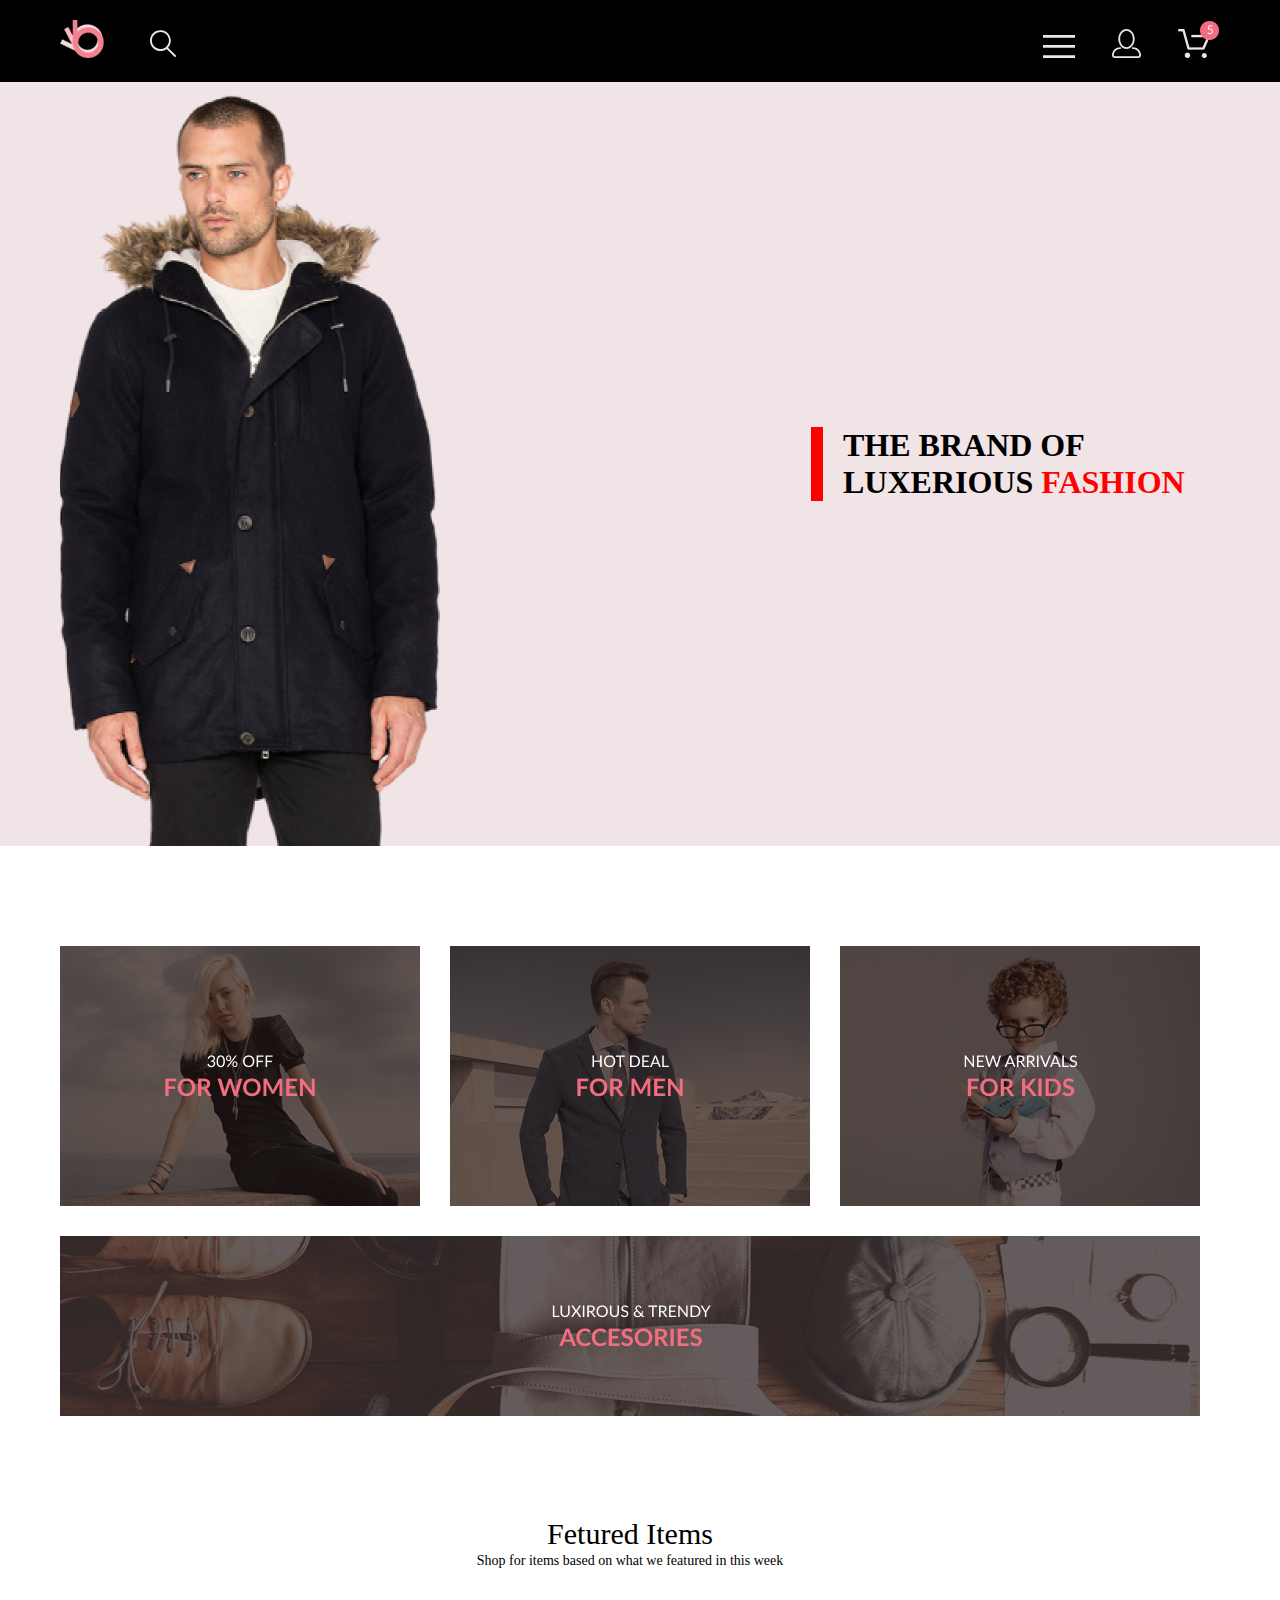
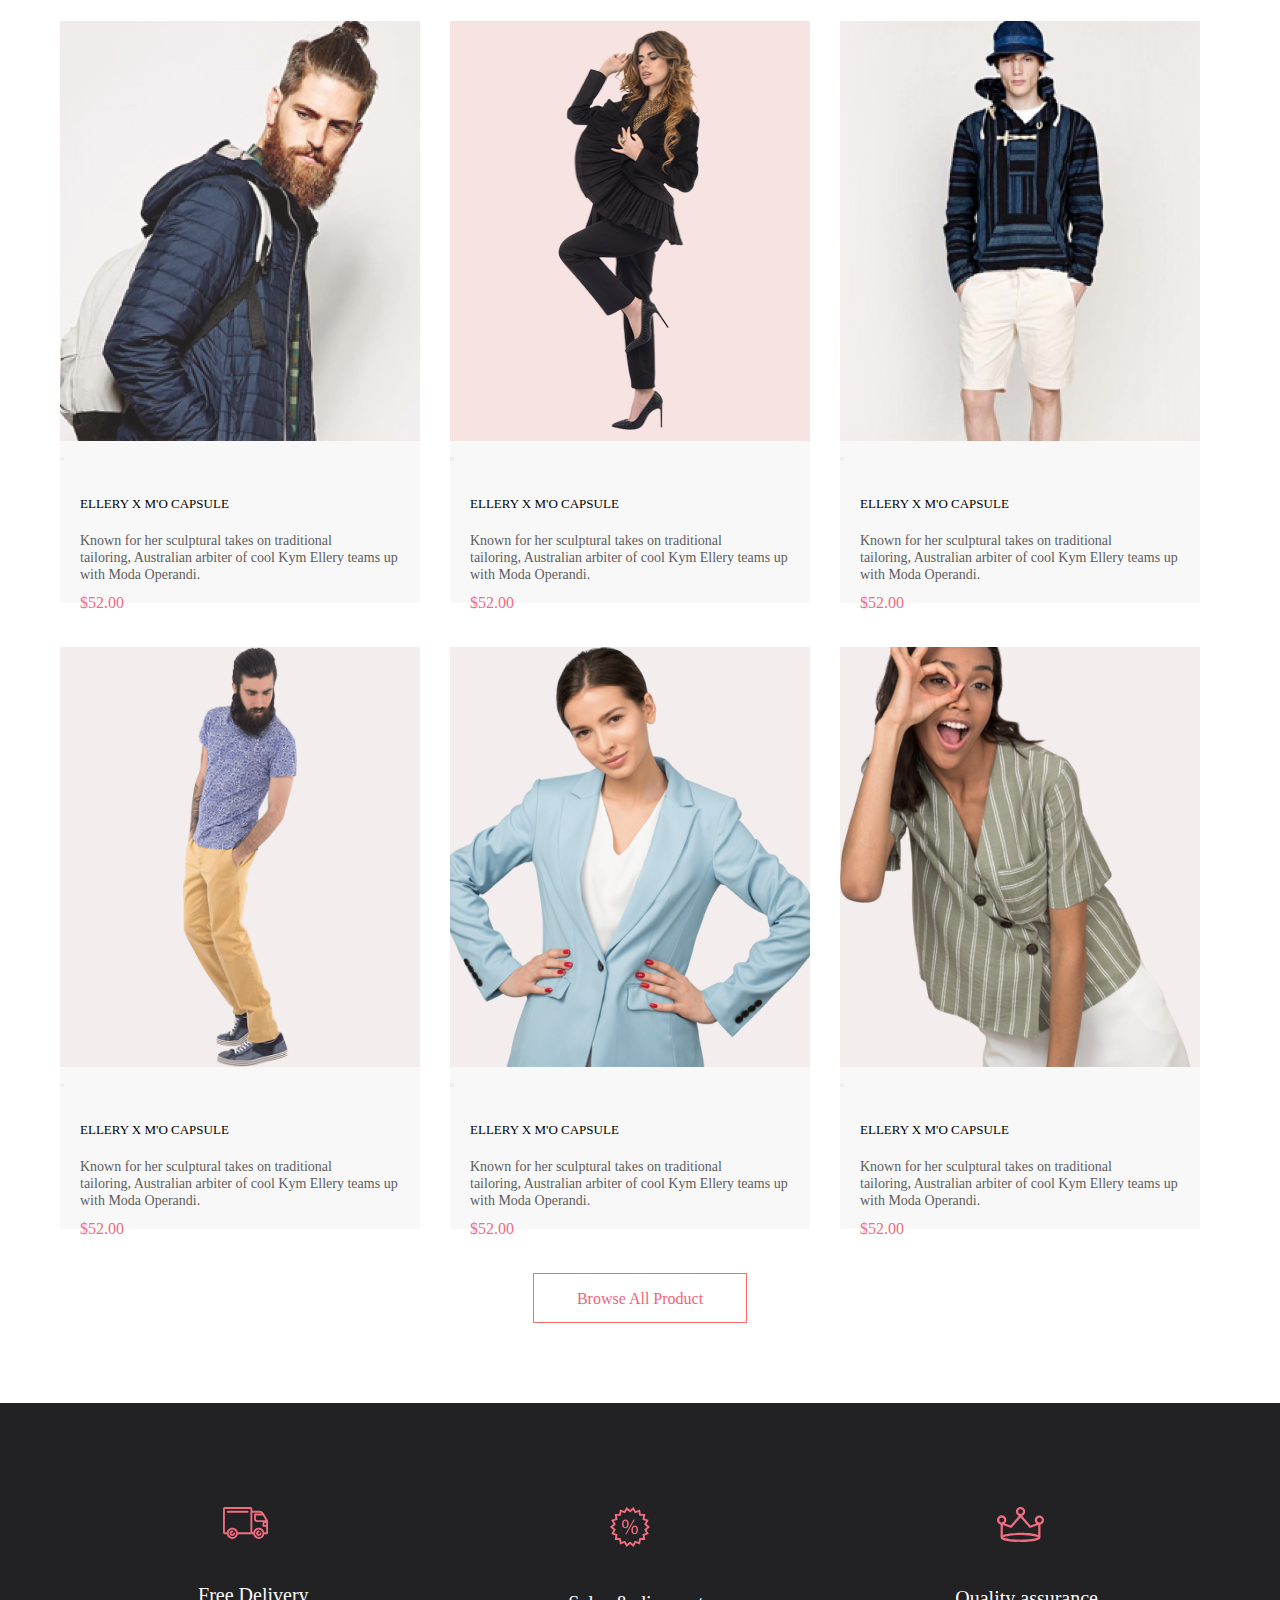
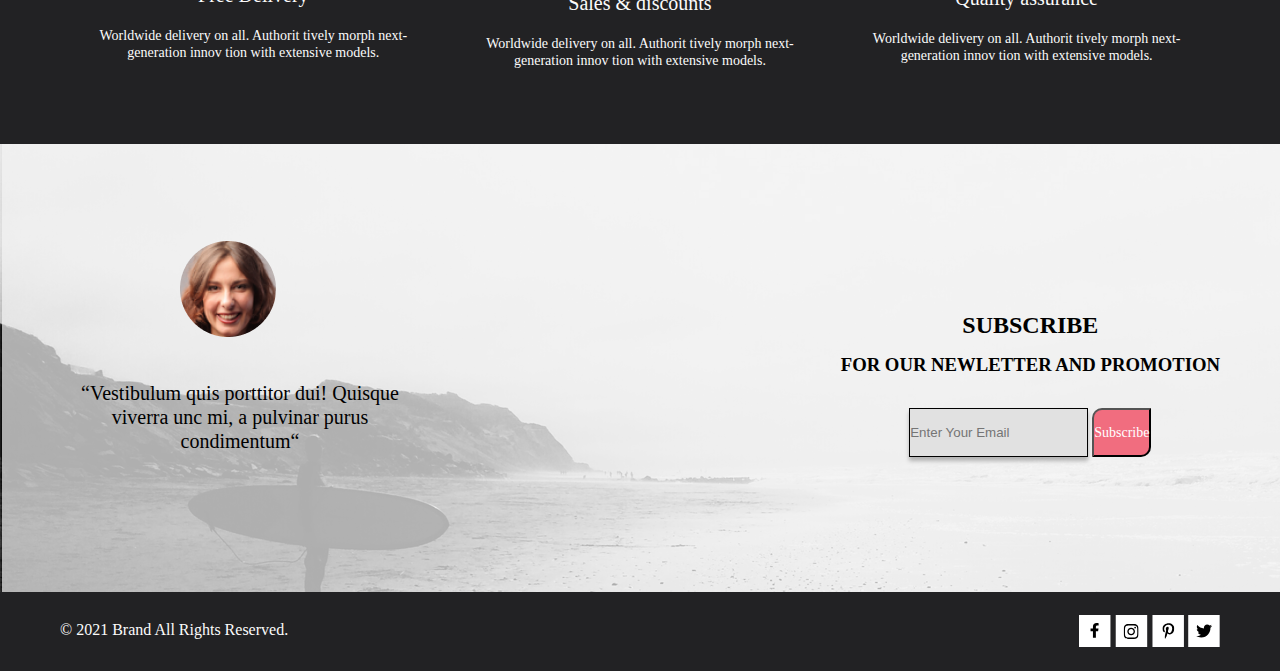
==== index.html @ 89a67e37 "Update index.html" ====
<!DOCTYPE html>
<html lang="ru">

<head>
    <meta charset="UTF-8">
    <meta http-equiv="X-UA-Compatible" content="IE=edge">
    <meta name="viewport" content="width=device-width, initial-scale=1.0">
    <link rel="stylesheet" href="style/style.css">
    <title>lessonOneProfessional</title>
</head>

<body>
    <div class="header">
        <div class="container header__wrap">
            <div class="header-left">
                <a href=""><img src="./img/logo.png" alt=""></a>
                <a href="" class="header__logo"><img src="./img/Forma 1.svg" alt=""></a>
            </div>
            <div class="header-right">
                <a class="header__item" href="">
                    <img src="./img/buregerMenu.svg" alt="">
                </a>
                <a class="header__item" href="">
                    <img src="./img/user.svg" alt="">
                </a>
                <a class="header__item" href="">
                    <img src="./img/basket.png" alt="">
                </a>
            </div>
        </div>
    </div>
    <div class="promo">
        <div class="container promo__wrap">
            <div class="promo__title">
                <h1>
                    THE BRAND OF LUXERIOUS <span class="promo__decor">FASHION</span>
                </h1>
            </div>
        </div>
    </div>
    <div class="category">
        <div class="container">
            <div class="category__wrap">
                <div class="category__items">
                    <a href=""><img src="./img/1-for women.png" alt=""></a>
                </div>
                <div class="category__items">
                    <a href=""><img src="./img/2-for men.png" alt=""></a>
                </div>
                <div class="category__items">
                    <a href=""><img src="./img/3-for kids.png" alt=""></a>
                </div>
                <div class="category__items">
                    <a href=""><img src="./img/4-ACCESORIES.png" alt=""></a>
                </div>
            </div>
        </div>
    </div>
    <div class="main">
        <div class="container">
            <div class="content__wrap">
                <h1 class="textFetured">Fetured Items</h1>
                <h6 class="textShop">Shop for items based on what we featured in this week</h6>
               <section class="cards">
                    <div class="content__items">
                        <a href=""><img src="./img/contantManOne.png" alt=""></a>
                        <div class="overlay">
                            <button class="btn"></button>
                        </div>
                        <h3 class="text__item">ELLERY X M'O CAPSULE</h3>
                        <h4 class="text__item__description">Known for her sculptural
                            takes on traditional <br> tailoring, Australian arbiter of cool Kym Ellery
                            teams up with Moda Operandi.</h4>
                        <span class="price">$52.00</span>
                    </div>
                </section>
                <section class="cards">
                    <div class="content__items">
                        <a href=""><img src="./img/contantWomanTwo.png" alt=""></a>
                        <div class="overlay">
                            <button class="btn"></button>
                        </div>
                        <h3 class="text__item">ELLERY X M'O CAPSULE</h3>
                        <h4 class="text__item__description">Known for her sculptural
                            takes on traditional <br> tailoring, Australian arbiter of cool Kym Ellery
                            teams up with Moda Operandi.</h4>
                        <span class="price">$52.00</span>
                    </div>
                </section>
                <section class="cards">
                    <div class="content__items">
                        <a href=""><img src="./img/contantManThree.png" alt=""></a>
                        <div class="overlay">
                            <button class="btn"></button>
                        </div>
                        <h3 class="text__item">ELLERY X M'O CAPSULE</h3>
                        <h4 class="text__item__description">Known for her sculptural
                            takes on traditional <br> tailoring, Australian arbiter of cool Kym Ellery
                            teams up with Moda Operandi.</h4>
                        <span class="price">$52.00</span>
                    </div>
                </section>
                <section class="cards">
                    <div class="content__items">
                        <a href=""><img src="./img/contnatManFour.png" alt=""></a>
                        <div class="overlay">
                            <button class="btn"></button>
                        </div>
                        <h3 class="text__item">ELLERY X M'O CAPSULE</h3>
                        <h4 class="text__item__description">Known for her sculptural
                            takes on traditional <br> tailoring, Australian arbiter of cool Kym Ellery
                            teams up with Moda Operandi.</h4>
                        <span class="price">$52.00</span>
                    </div>
                </section>
                <section class="cards">
                    <div class="content__items">
                        <a href=""><img src="./img/contantWomanFive.png" alt=""></a>
                        <div class="overlay">
                            <button class="btn"></button>
                        </div>
                        <h3 class="text__item">ELLERY X M'O CAPSULE</h3>
                        <h4 class="text__item__description">Known for her sculptural
                            takes on traditional <br> tailoring, Australian arbiter of cool Kym Ellery
                            teams up with Moda Operandi.</h4>
                        <span class="price">$52.00</span>
                    </div>
                </section>
                <section class="cards">
                    <div class="content__items">
                        <a href=""><img src="./img/contantWomanSix.png" alt=""></a>
                        <div class="overlay">
                            <button class="btn"></button>
                        </div>
                        <h3 class="text__item">ELLERY X M'O CAPSULE</h3>
                        <h4 class="text__item__description">Known for her sculptural
                            takes on traditional <br> tailoring, Australian arbiter of cool Kym Ellery
                            teams up with Moda Operandi.</h4>
                        <span class="price">$52.00</span>
                    </div>
                </section>

            </div>
            <div class="button">
                <a class="product__content" href="./catalog.html">Browse All Product</a>
            </div>
        </div>
    </div>
    <div class="footer">
        <div class="container footer__section">
            <div class="footer__wrap">
                <div class="socials__block">
                    <a href="" class="img__svg__footer"><img src="./img/car.svg" alt=""></a>
                    <h3 class="text__footer">Free Delivery</h3>
                    <h4 class="text__block">Worldwide delivery on all.
                        Authorit tively morph next-generation
                        innov tion with extensive models.</h4>
                </div>
                <div class="socials__block">
                    <a href="" class="img__svg__footer"><img src="./img/sail.svg" alt=""></a>
                    <h3 class="text__footer">Sales & discounts</h3>
                    <h4 class="text__block">Worldwide delivery on all.
                        Authorit tively morph next-generation innov tion
                        with extensive models.</h4>
                </div>
                <div class="socials__block">
                    <a href="" class="img__svg__footer"><img src="./img/crown.svg" alt=""></a>
                    <h3 class="text__footer">Quality assurance</h3>
                    <h4 class="text__block">Worldwide delivery on all.
                        Authorit tively morph next-generation innov tion
                        with extensive models.</h4>
                </div>

            </div>
        </div>
    </div>
    <div class="block__information">
        <div class="container information__block">
            <div class="left__information">
                <a href=""><img class="img__wooman" src="./img/womamCircle.png" alt=""></a>
                <h3 class="text__left__info">
                    “Vestibulum quis porttitor dui! Quisque viverra
                    unc mi, a pulvinar purus condimentum“
                </h3>
            </div>
            <div class="right__information">
                <a href=""><img src="" alt=""></a>
                <h2 class="text__subscribe">
                    SUBSCRIBE
                </h2>
                <h3 class="text__info">FOR OUR NEWLETTER AND PROMOTION</h3>
                <form method="post" class="new_form">

                    <input class="form__email" type="email" name="email" placeholder="Enter Your Email" required>
                    <button class="button__subscribe"><span class="button_sub__span">Subscribe</span> </button>
                </form>
            </div>
        </div>
    </div>
    <div class="block__aside">
        <div class="container">
            <div class="wraper__block__aside">
                <div class="brand__aside">
                    <span class="brand">© 2021 Brand All Rights Reserved.</span>
                </div>
                <div class="socialNetwork">
                    <a href=""><img src="./img/facebook.svg" alt=""></a>
                    <a href=""><img src="./img/instagramm.svg" alt=""></a>
                    <a href=""><img src="./img/p.svg" alt=""></a>
                    <a href=""><img src="./img/twitter.svg" alt=""></a>
                </div>
            </div>
        </div>
    </div>
</body>

</html>
---- style/style.css ----
* {
    padding: 0px;
    margin: 0px;
}

.header {
    background-color: black;
    padding: 20px;

}

.container {
    max-width: 1160px;
    margin: 0 auto;
    width: 100%;

}

.header__wrap {
    display: flex;
    justify-content: space-between;
    align-items: center;
}

.header__logo {
    margin-left: 41px;
}

a {
    text-decoration: none;
}

.header__item:not(:last-child) {
    margin-right: 33px;
}

.promo {
    background: #F1E4E6;
    height: 764px;
}

.promo__title {
    max-width: 377px;
    padding-left: 20px;
    border-left: 12px solid red;
}

.promo__wrap {
    height: 100%;
    display: flex;
    justify-content: flex-end;
    align-items: center;
    background: url(../img/man.png) no-repeat -228px;


}

.promo__decor {
    color: red;
}

.category {
    margin: 100px 0 0 0;
}

.category__wrap {
    display: flex;
    flex-wrap: wrap;
    justify-content: space-between;
}

.category__items {
    width: 100%;
    height: 180px;

}

.category__items:not(:last-child) {
    width: 380px;
    height: 260px;
    margin: 0 0 30px 0;
}

.main {
    margin: 100px 0 0 0;
}

.content__wrap {
    display: flex;
    flex-wrap: wrap;
    justify-content: space-between;
    margin-right: 20px;
}

.content__items {
    height: 582px;
    background: #F8F8F8;
    max-width: 360px;
    margin-bottom: 44px;
}

.textFetured {
    width: 100%;
    text-align: center;
    font-family: Lato;
    font-size: 30px;
    font-weight: 400;
    line-height: 36px;
    letter-spacing: 0em;

}

.textShop {
    width: 100%;
    text-align: center;
    font-family: Lato;
    font-size: 14px;
    font-weight: 400;
    line-height: 17px;
    letter-spacing: 0em;
    margin-bottom: 52px;

}

.text__item {
    font-family: 'Lato';
    font-style: normal;
    font-weight: 400;
    font-size: 13px;
    line-height: 16px;
    color: #000000;
    padding: 33px 0 20px 20px;
}

.text__item__description {
    font-family: 'Lato';
    font-style: normal;
    font-weight: 300;
    font-size: 14px;
    line-height: 17px;
    color: #5D5D5D;
    padding: 0px 0 10px 20px;
}

.price {
    font-family: 'Lato';
    font-style: normal;
    font-weight: 400;
    font-size: 16px;
    line-height: 19px;
    color: #F16D7F;
    padding: 10px 0 0px 20px;
}

.product__content {
    font-family: Lato;
    font-size: 16px;
    font-weight: 400;
    line-height: 19px;
    letter-spacing: 0em;
    color: rgba(242, 99, 118, 1);
    height: 48px;
    width: 212px;
    border: 1px solid rgba(255, 106, 106, 1);
    background-color: white;
    display: flex;
    justify-content: center;
    align-items: center;
}

.product__content:hover {
    background: linear-gradient(0deg, #F16D7F, #F16D7F),
        linear-gradient(0deg, #FF6A6A, #FF6A6A);
    color: rgba(255, 255, 255, 1);


}

.button {
    display: flex;
    justify-content: center;
    margin-bottom: 80px;
}

.footer__wrap {
    padding-top: 104px;
    display: flex;
    justify-content: space-around;
}

.footer {
    background-color: rgba(34, 34, 36, 1);
}

.footer__section {
    height: 341px;
}

.socials__block {
    max-width: 360px;
}

.text__footer {
    font-family: Lato;
    font-size: 20px;
    font-weight: 400;
    line-height: 24px;
    letter-spacing: 0em;
    text-align: center;
    color: rgba(251, 251, 251, 1);
    padding-top: 40px;
}

.text__block {
    font-family: Lato;
    font-size: 14px;
    font-weight: 300;
    line-height: 17px;
    letter-spacing: 0em;
    text-align: center;
    color: rgba(251, 251, 251, 1);
    padding-top: 20px;
}

.img__svg__footer {
    padding-left: 150px;
}

.block__information {
    background: url(../img/photo__subscribe.png) no-repeat;
    height: 448px;
    background-size: cover;
}

.text__left__info {
    max-width: 360px;
    font-family: Lato;
    font-size: 20px;
    font-weight: 400;
    line-height: 24px;
    letter-spacing: 0em;
    text-align: center;
    padding-top: 40px;

}

.information__block {
    display: flex;
    justify-content: space-between;
}

.left__information {
    margin-top: 97px;
}

.img__wooman {
    padding-left: 120px;
}

.form__email {
    box-sizing: border-box;
    background: #E1E1E1;
    border: 1px solid #000000;
    box-shadow: 0px 4px 4px rgba(0, 0, 0, 0.25);
    height: 49px;
}

.button__subscribe {
    background: #F16D7F;
    border-end-end-radius: 10px;
    border-start-start-radius: 10px;
    height: 49px;

}

.button_sub__span {
    font-family: 'Lato';
    font-style: normal;
    font-weight: 400;
    font-size: 14px;
    line-height: 17px;
    display: flex;
    align-items: center;
    text-align: center;
    color: #FFFFFF;
}

.right__information {
    padding-top: 150px;
}

.text__subscribe {
    text-align: center;
}

.text__info {
    padding-top: 15px;
}

.new_form {
    text-align: center;
    padding-top: 32px;
}

.block__aside {
    height: 79px;
    background-color: rgba(34, 34, 36, 1);
}

.brand {
    font-family: 'Lato';
    font-style: normal;
    font-weight: 400;
    font-size: 16px;
    line-height: 19px;
    color: #FBFBFB;
}

.wraper__block__aside {
    display: flex;
    justify-content: space-between;
}

.socialNetwork {
    padding-top: 23px;
}

.brand__aside {
    padding-top: 28px;
}

@import "./catalog.css";
/* CATALOG */


.rectangle__sand {
    height: 148px;
    background: #F8F3F4;
}

.arrivals {
    display: flex;
    justify-content: space-between;
    padding-top: 59px;
}

.list__catalog {
    display: inline;
}

.list__catalog__link:hover {
    color: rgba(241, 109, 127, 1);
}

.list__catalog__link {
    font-family: 'Lato';
    font-style: normal;
    font-weight: 300;
    font-size: 14px;
    line-height: 17px;
    color: #636363;
}

.centr__list__catalog {
    display: flex;
    justify-content: center;
    margin-top: 51px;
    margin-bottom: 65px;
}

.red__arrivals {
    font-family: Lato;
    font-size: 24px;
    font-weight: 400;
    color: rgba(241, 109, 127, 1);
}

.details-list {
    all: unset;
    cursor: pointer;
}

.list-content {
    position: absolute;
    display: block;
    width: 79px;
    background: #FFFFFF;
    box-shadow: 6px 4px 35px rgba(0, 0, 0, 0.21);
    height: 103px;
}

.text__brop__block {
    font-family: 'Lato';
    font-style: normal;
    font-weight: 400;
    font-size: 14px;
    line-height: 17px;
    color: #6F6E6E;
}

.arrow {
    padding-left: 10px;
}

ul {
    list-style-type: none;
}

/* .block_centr_list {
    display: flex;
    justify-content: center;
} */

.wrap_centr_list {
    margin: 0 33px 0px 0px;
}

li {
    padding: 6px 0px 0px 9px;
}

/* ФИЛЬТР */


.catalog__trand__size {
    display: flex;
    justify-content: space-between;
}

.heading__summary__catalog {
    cursor: pointer;
}

.filter__left.filter__left::webkit-details-marker {
    display: none;
}

.filter__left {
    all: unset;
}

.filter__left[open] {
    position: absolute;
    box-shadow: 6px 4px 35px rgb(0 0 0 / 21%);
    width: 360px;
    background: #FFFFFF;
}

.filter__left[open]>summary {
    color: rgba(239, 91, 112, 1);
}

.filter-title[open]>summary {
    color: rgba(239, 91, 112, 1);
}

.filter__left[open] svg>path {
    fill:rgba(239, 91, 112, 1);
}

summary {
    all: unset;
}

.summ__filter {
    display: block;
    border-left: 10px;
    border-left: 10px solid #EF5B70;
    border-bottom: 1px solid #EBEBEB;
    padding: 11px;
    outline: none;
    cursor: pointer;
}

.filter__left__catalog {
    margin-top: 51px;
    width: 400px;
}

.right__catalog {
    width: 400px;
}

.filter-item {
    font-family: 'Lato';
    font-style: normal;
    font-weight: 400;
    font-size: 14px;
    line-height: 17px;
    color: #6F6E6E;
}

.filter-item:hover {
    color: rgba(239, 91, 112, 1);
}

.item__list__wraper {
    margin-left: 34px;
}
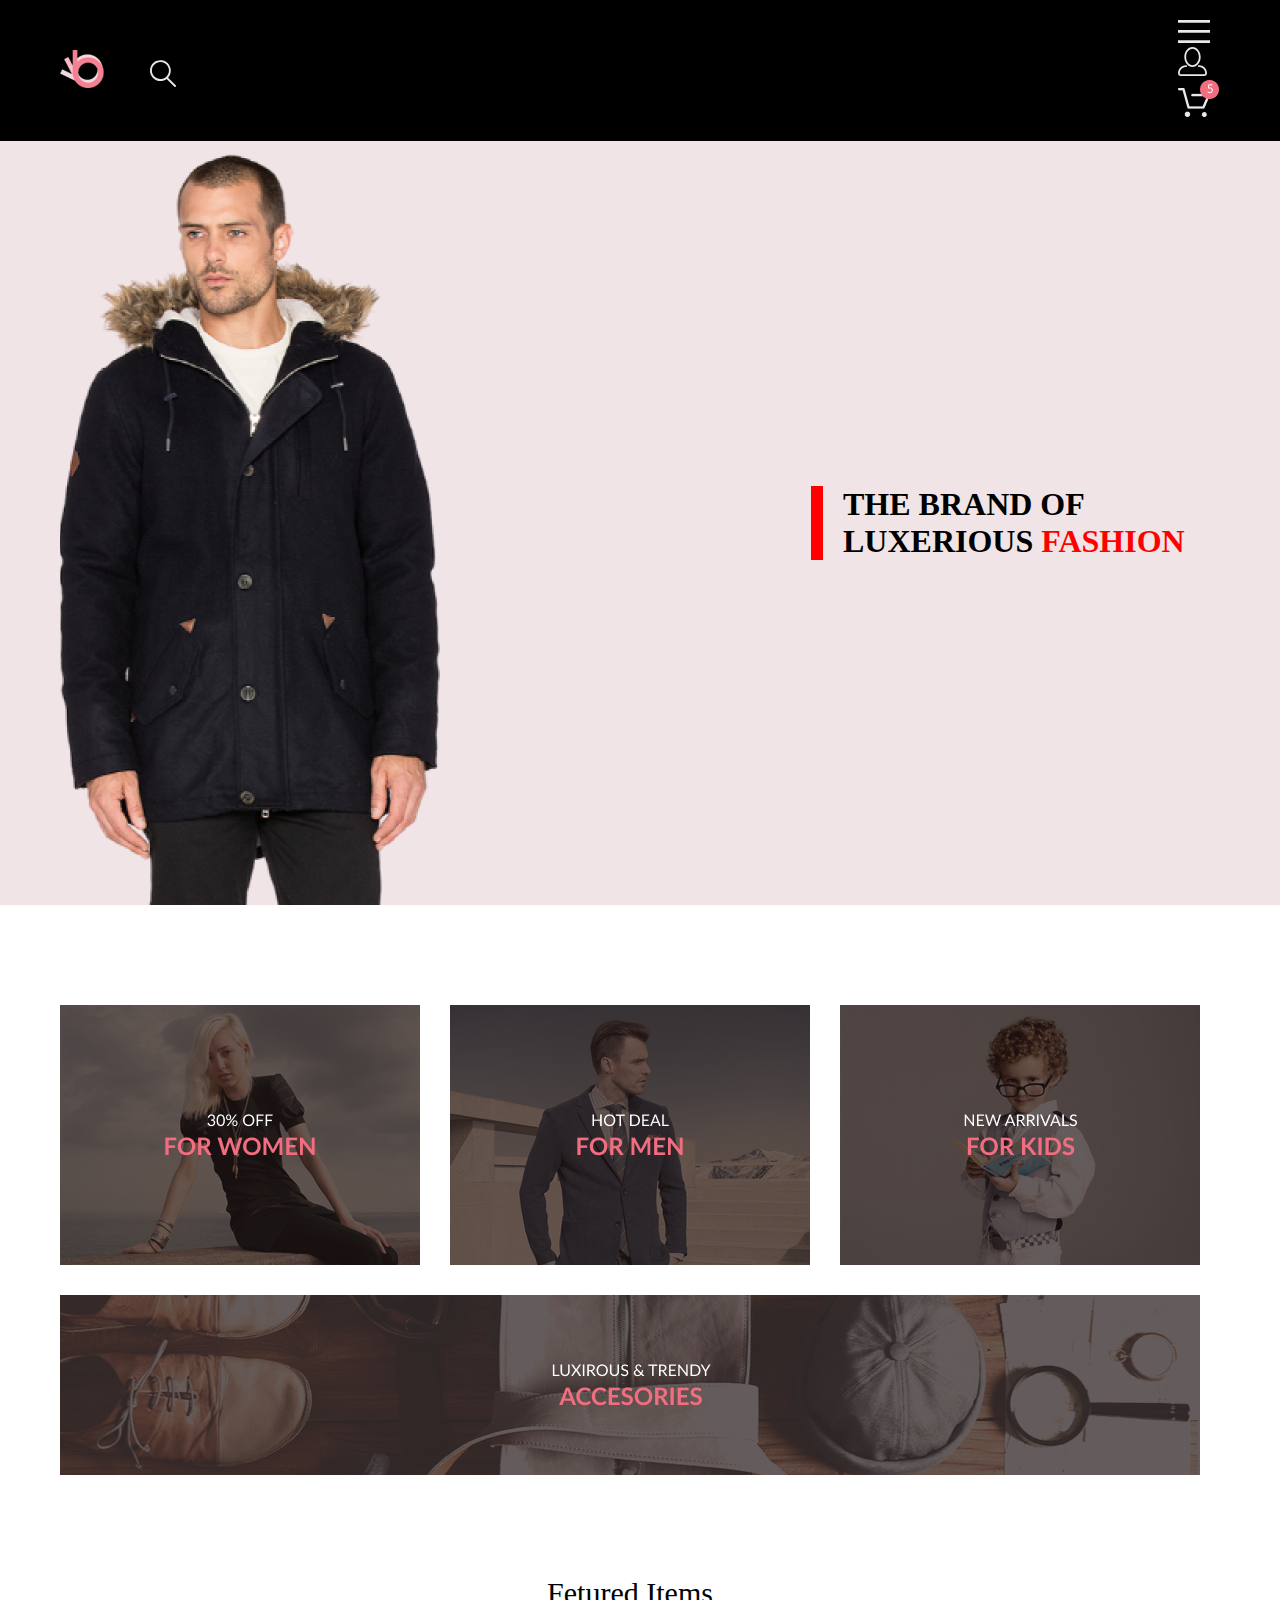
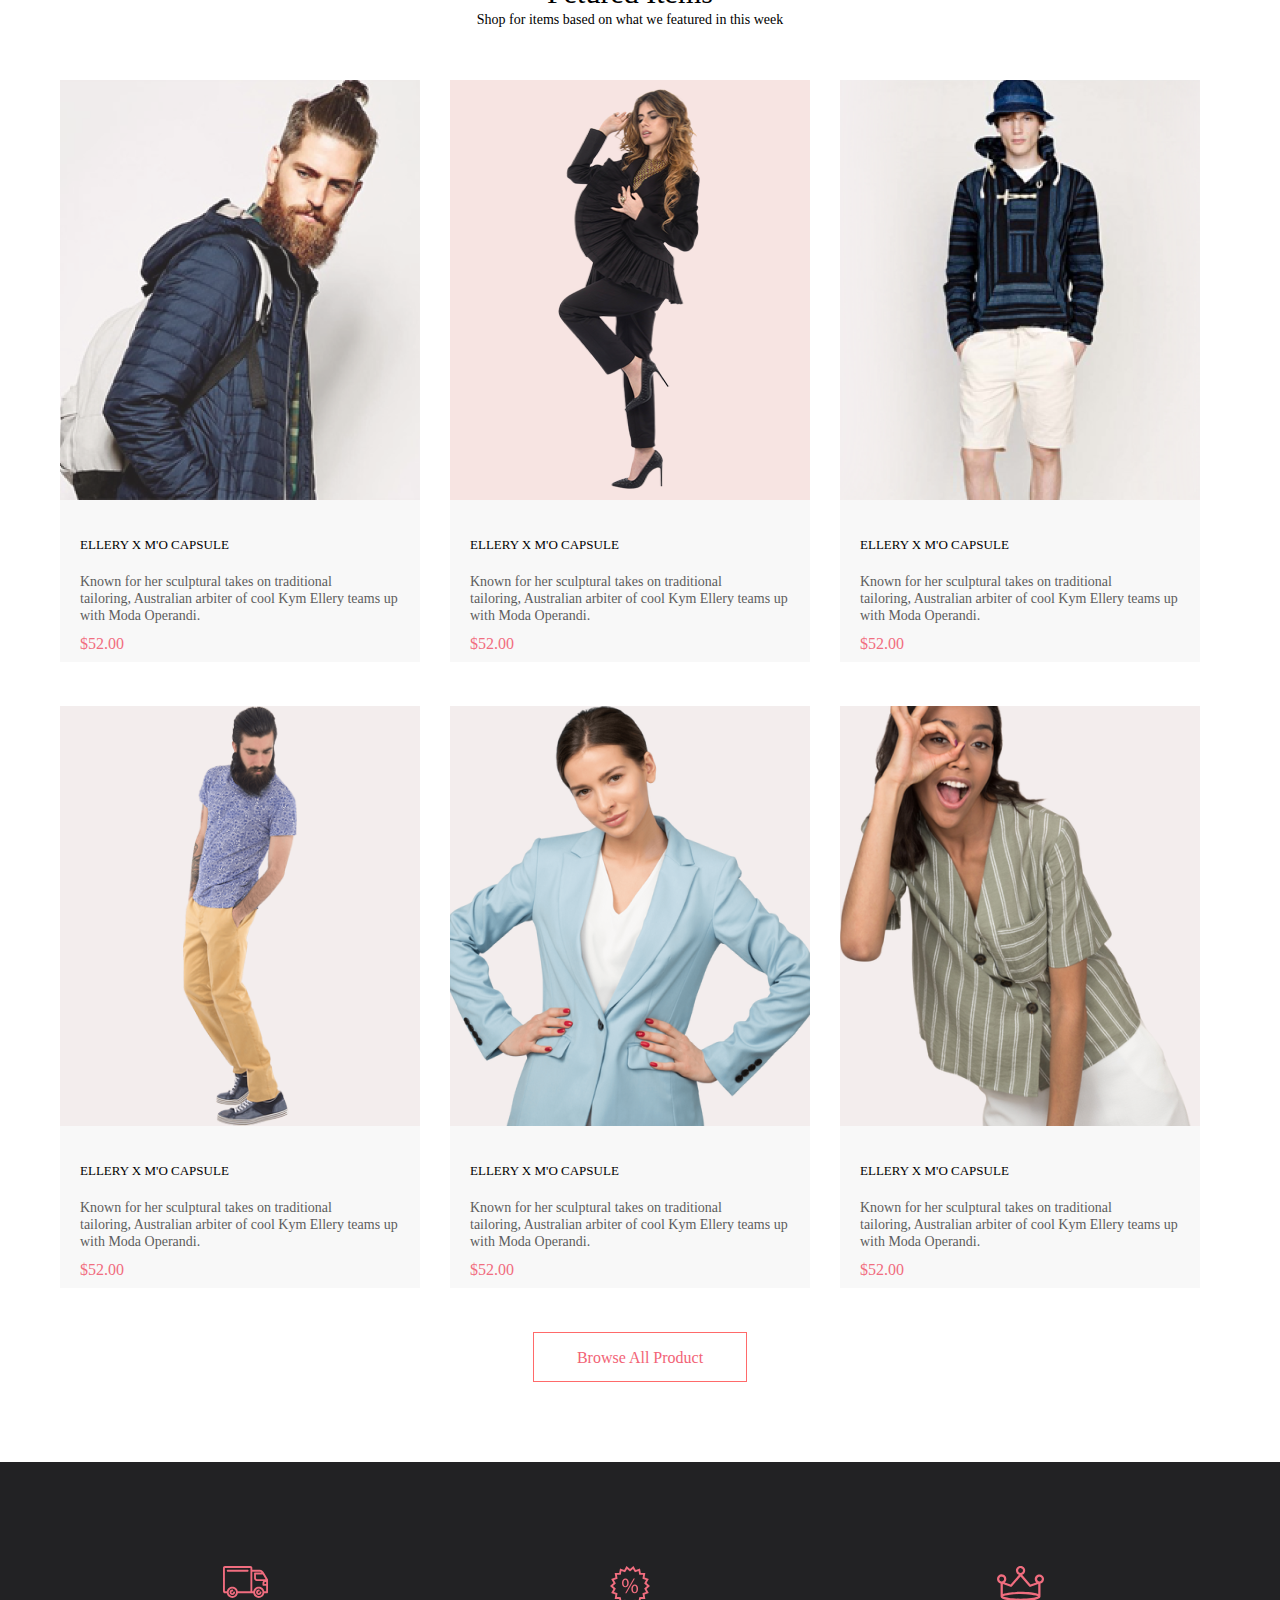
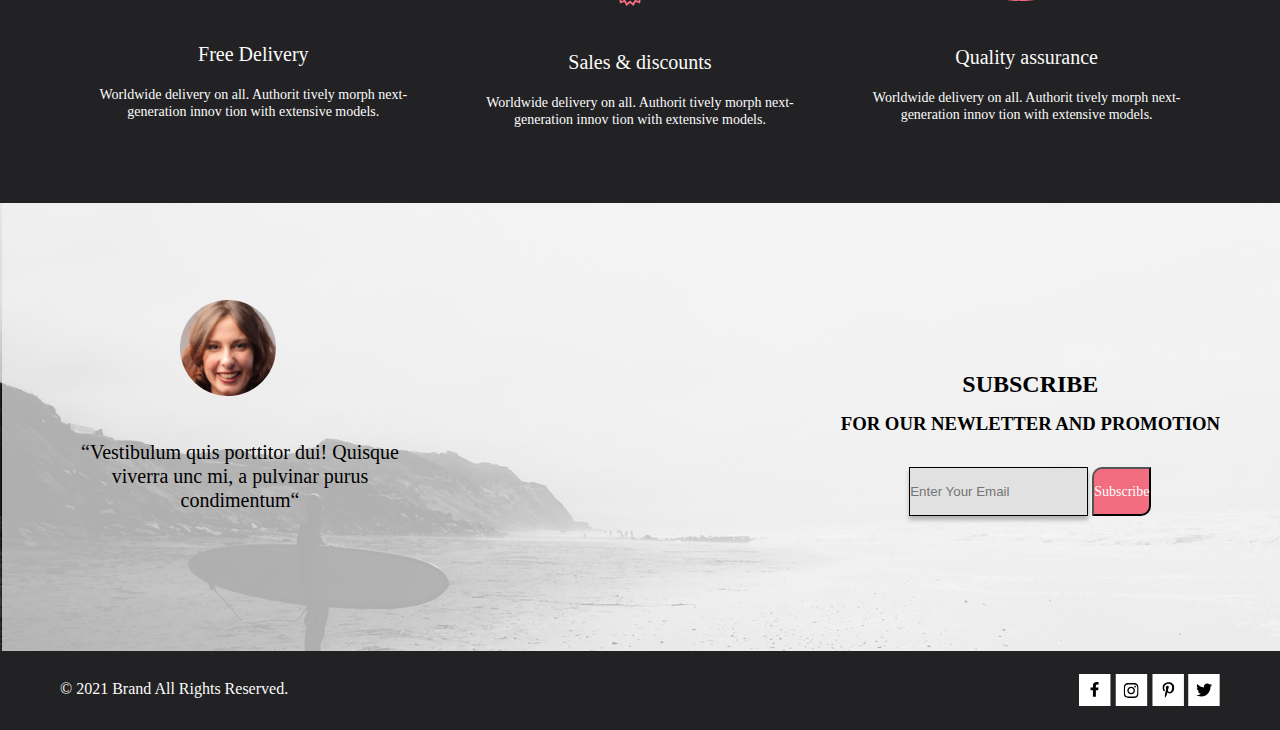
==== commit c781206a: "button__js" ====
--- a/index.html
+++ b/index.html
@@ -17,15 +17,21 @@
                 <a href="" class="header__logo"><img src="./img/Forma 1.svg" alt=""></a>
             </div>
             <div class="header-right">
-                <a class="header__item" href="">
-                    <img src="./img/buregerMenu.svg" alt="">
-                </a>
-                <a class="header__item" href="">
-                    <img src="./img/user.svg" alt="">
-                </a>
-                <a class="header__item" href="">
-                    <img src="./img/basket.png" alt="">
-                </a>
+                <div class="buttons js-buttons">
+                    <a href="" class="header__item">
+                        <img src="./img/buregerMenu.svg" alt="">
+                    </a>
+                </div>
+                <div class="buttons js-buttons">
+                    <a href="" class="header__item">
+                        <img src="./img/user.svg" alt="">
+                    </a>
+                </div>
+                <div class="buttons js-buttons">
+                    <a href="" class="header__item">
+                        <img src="./img/basket.png" alt="">
+                    </a>
+                </div>
             </div>
         </div>
     </div>
@@ -212,6 +218,8 @@
             </div>
         </div>
     </div>
+    <script src="./jquery/jquery-3.6.1.min.js"></script>
+    <script src="./js/eventButton.js"></script>
 </body>
 
 </html>
--- a/style/style.css
+++ b/style/style.css
@@ -328,11 +328,6 @@
 .brand__aside {
     padding-top: 28px;
 }
-
-@import "./catalog.css";
-/* CATALOG */
-
-
 .rectangle__sand {
     height: 148px;
     background: #F8F3F4;
@@ -387,6 +382,7 @@
     background: #FFFFFF;
     box-shadow: 6px 4px 35px rgba(0, 0, 0, 0.21);
     height: 103px;
+    z-index: 3;
 }
 
 .text__brop__block {
@@ -444,18 +440,17 @@
     box-shadow: 6px 4px 35px rgb(0 0 0 / 21%);
     width: 360px;
     background: #FFFFFF;
+    z-index: 3;
 }
 
 .filter__left[open]>summary {
     color: rgba(239, 91, 112, 1);
 }
-
+.filter__left[open] svg>path {
+    fill:rgba(239, 91, 112, 1);
+}
 .filter-title[open]>summary {
     color: rgba(239, 91, 112, 1);
-}
-
-.filter__left[open] svg>path {
-    fill:rgba(239, 91, 112, 1);
 }
 
 summary {
@@ -497,3 +492,152 @@
 .item__list__wraper {
     margin-left: 34px;
 }
+
+/* 
+затемнение */
+/* .cards {
+    display: flex;
+    align-items: flex-start;
+    justify-content: center;
+    flex-wrap: wrap;
+}
+
+.item {
+    width: 263px;
+    margin: 5px;
+    overflow: hidden;
+    min-height: 281px;
+    margin-bottom: 20px;
+    outline: 1px solid grey;
+    padding-bottom: 10px;
+    position: relative;
+    transition: 0.5s;
+}
+
+.item:hover {
+    box-shadow: 0px 5px 8px 0px rgba(0, 0, 0, 0.15);
+}
+
+.item:hover .overlay {
+    opacity: 1;
+}
+
+.overlay {
+    position: absolute;
+    top: 0;
+    left: 0;
+    right: 0;
+    height: 250px;
+    background-color: rgba(58, 56, 56, 0.83);
+    display: flex;
+    justify-content: center;
+    align-items: center;
+    opacity: 0;
+    transition: 0.5s;
+
+} */
+
+.cards {
+    display: flex;
+    align-items: flex-start;
+    justify-content: center;
+    flex-wrap: wrap;
+}
+
+.content__items {
+    height: 582px;
+    background: #F8F8F8;
+    max-width: 360px;
+    margin-bottom: 44px;
+    position: relative;
+    transition: 0.5s;
+    /* outline: 1px solid grey; */
+    overflow: hidden;
+}
+
+.content__items:hover {
+    box-shadow: 0px 5px 8px 0px rgba(0, 0, 0, 0.15);
+}
+
+.content__items:hover .overlay {
+    opacity: 1;
+}
+
+.overlay {
+    position: absolute;
+    top: 0;
+    left: 0;
+    right: 0;
+    height: 420px;
+    background-color: rgba(58, 56, 56, 0.83);
+    display: flex;
+    justify-content: center;
+    align-items: center;
+    opacity: 0;
+    transition: 0.5s;
+
+}
+
+.textFetured {
+    width: 100%;
+    text-align: center;
+    font-family: Lato;
+    font-size: 30px;
+    font-weight: 400;
+    line-height: 36px;
+    letter-spacing: 0em;
+
+}
+
+.textShop {
+    width: 100%;
+    text-align: center;
+    font-family: Lato;
+    font-size: 14px;
+    font-weight: 400;
+    line-height: 17px;
+    letter-spacing: 0em;
+    margin-bottom: 52px;
+
+}
+
+.text__item {
+    font-family: 'Lato';
+    font-style: normal;
+    font-weight: 400;
+    font-size: 13px;
+    line-height: 16px;
+    color: #000000;
+    padding: 33px 0 20px 20px;
+}
+
+.text__item__description {
+    font-family: 'Lato';
+    font-style: normal;
+    font-weight: 300;
+    font-size: 14px;
+    line-height: 17px;
+    color: #5D5D5D;
+    padding: 0px 0 10px 20px;
+}
+
+.price {
+    font-family: 'Lato';
+    font-style: normal;
+    font-weight: 400;
+    font-size: 16px;
+    line-height: 19px;
+    color: #F16D7F;
+    padding: 10px 0 0px 20px;
+}
+
+.btn {
+    cursor: pointer;
+    width: 143px;
+    height: 44px;
+    overflow: hidden;
+    outline: none;
+    background-color: transparent;
+    border: none;
+    background-image: url(../img/button__cart.png);
+}
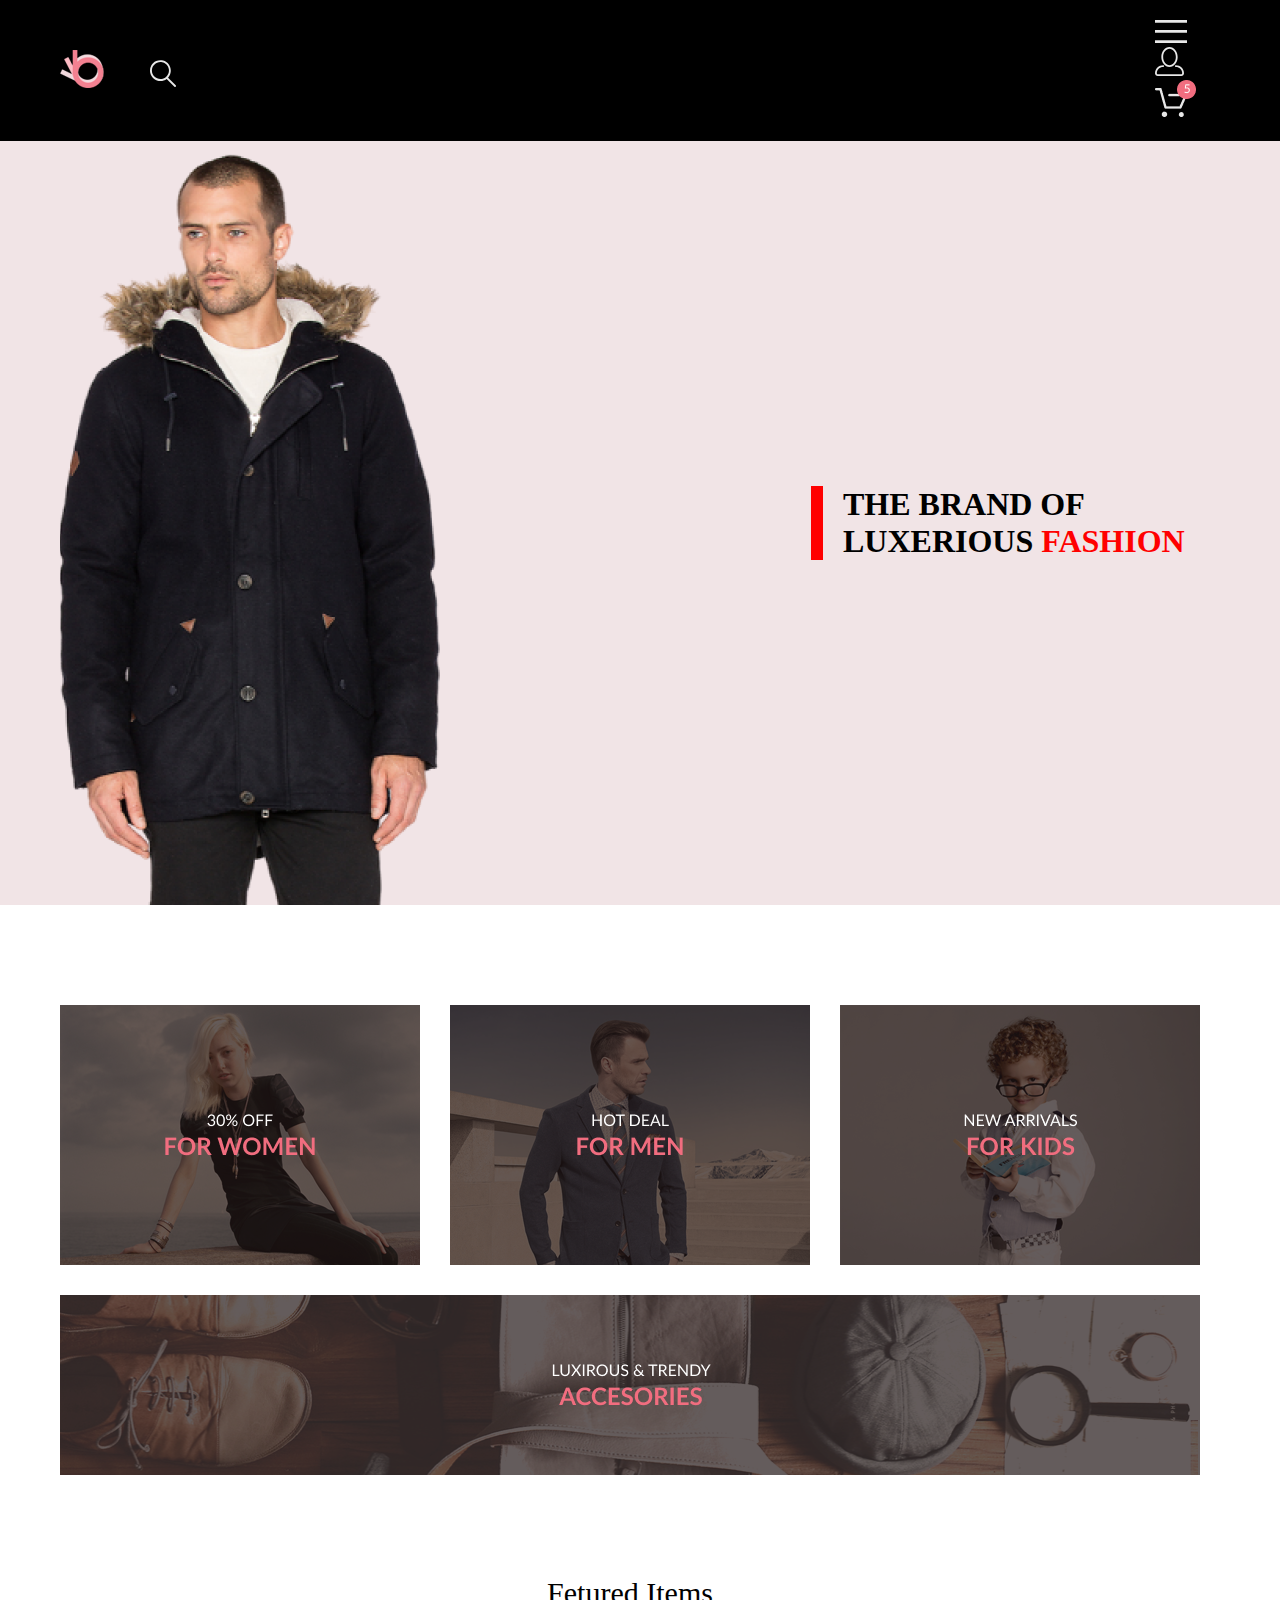
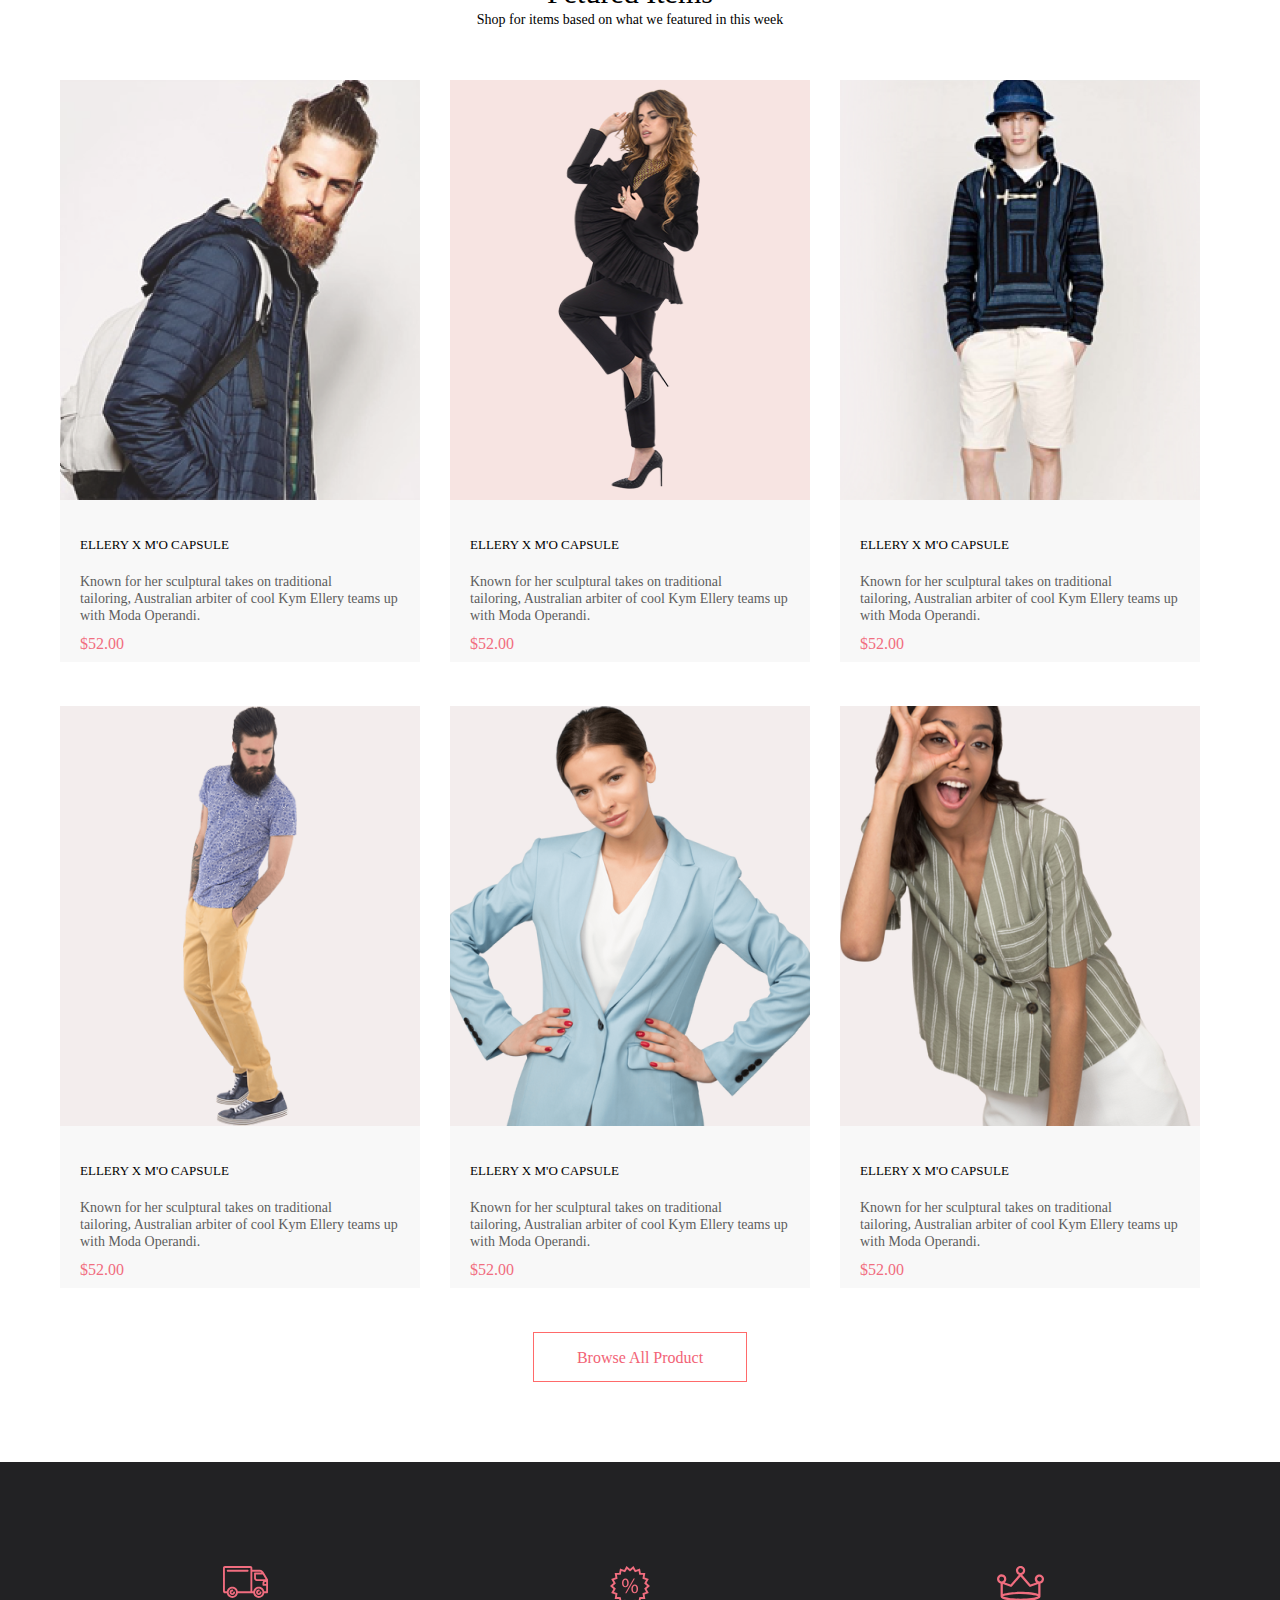
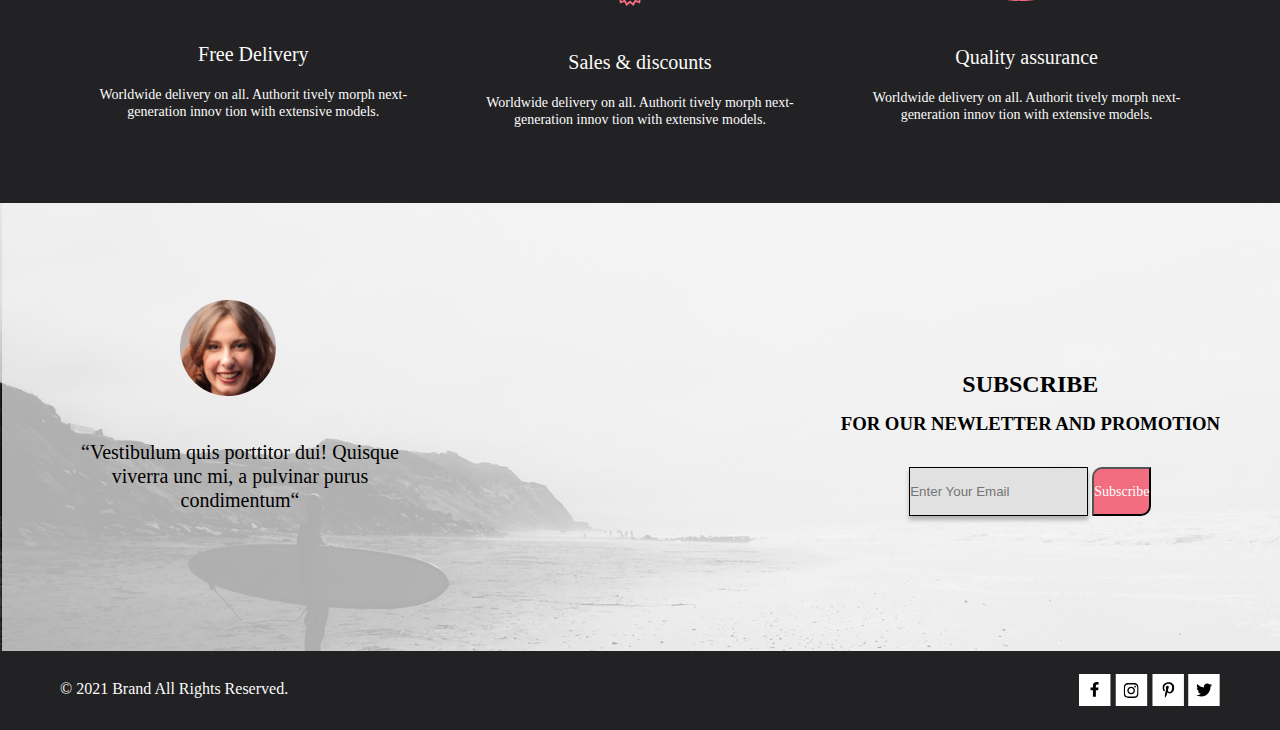
==== commit 72397467: "Update index.html" ====
--- a/index.html
+++ b/index.html
@@ -28,7 +28,7 @@
                     </a>
                 </div>
                 <div class="buttons js-buttons">
-                    <a href="" class="header__item">
+                    <a href="" class="">
                         <img src="./img/basket.png" alt="">
                     </a>
                 </div>
--- a/style/style.css
+++ b/style/style.css
@@ -641,3 +641,15 @@
     border: none;
     background-image: url(../img/button__cart.png);
 }
+.header__item {
+    margin-right: 33px;
+}
+
+.buttons {
+    cursor: pointer;
+    transition: all 0.7s;
+}
+
+.buttons_scale {
+    transform: scale(0.75);
+}
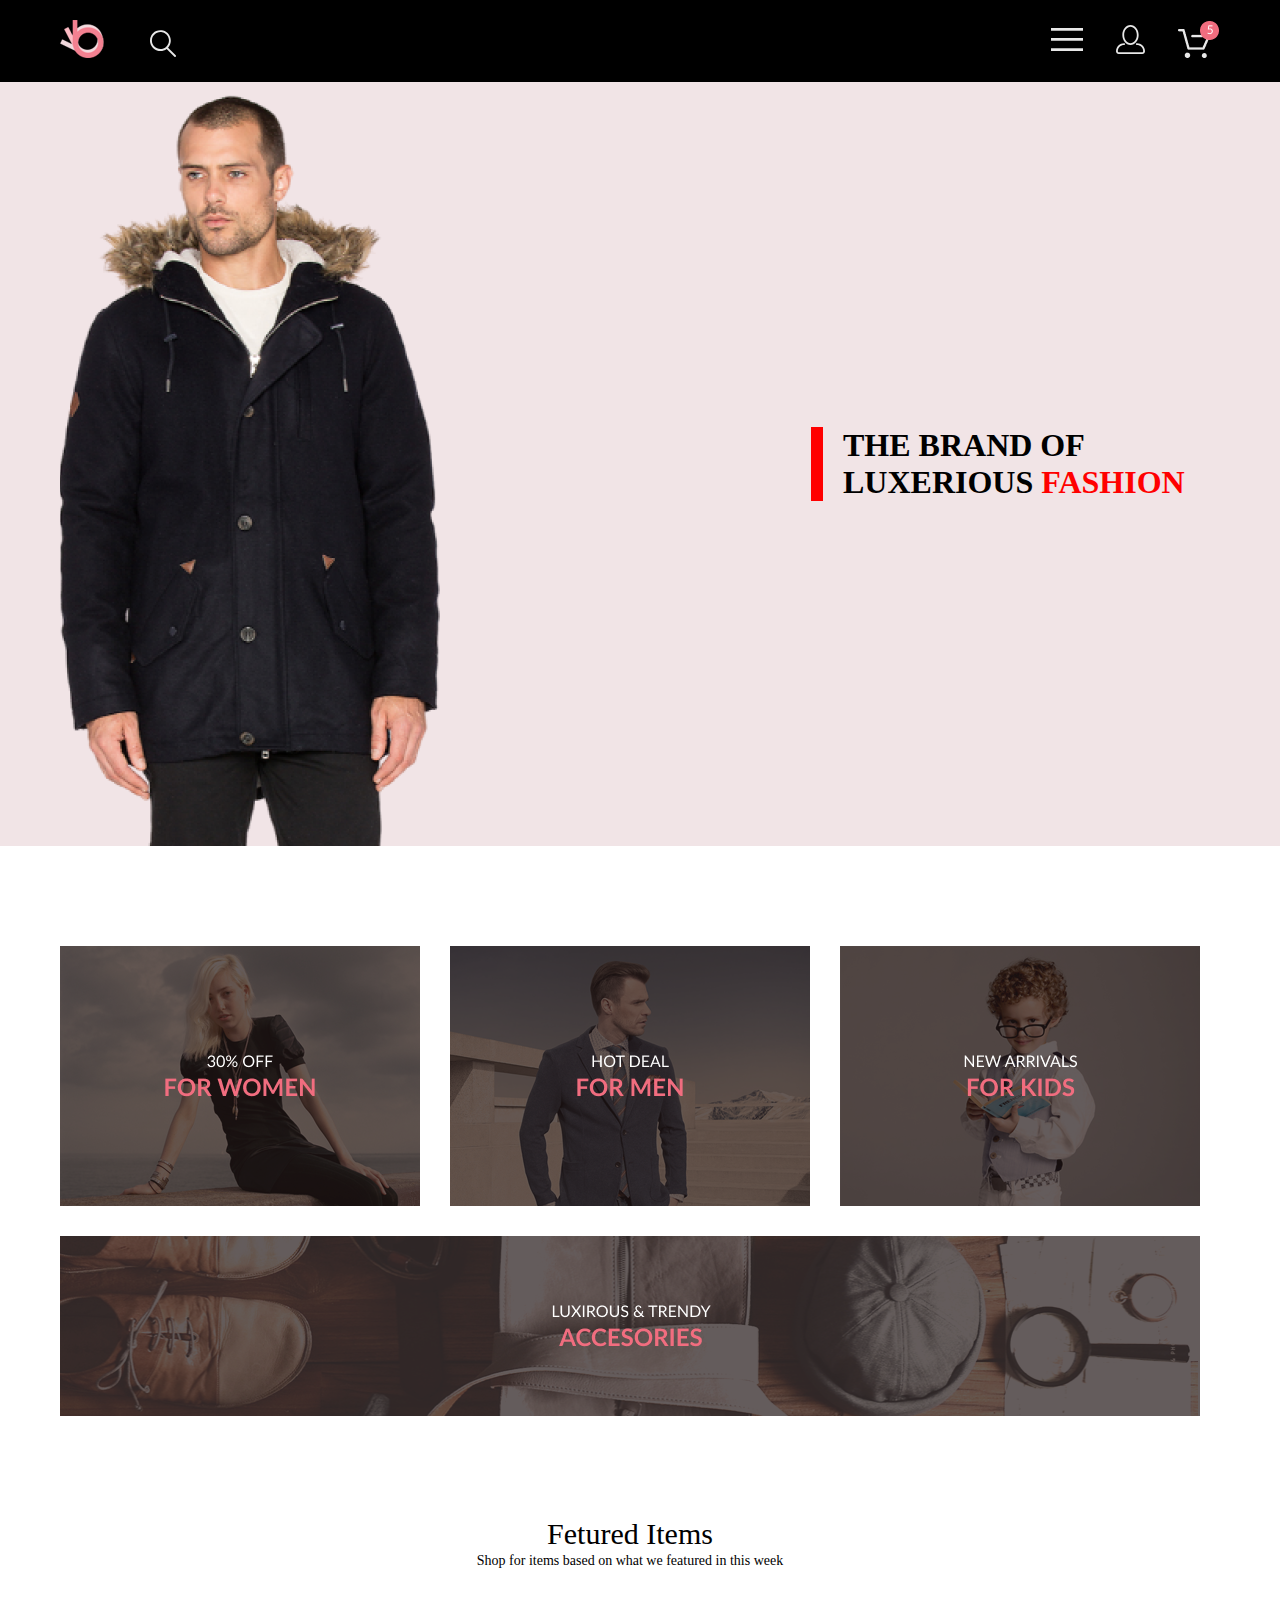
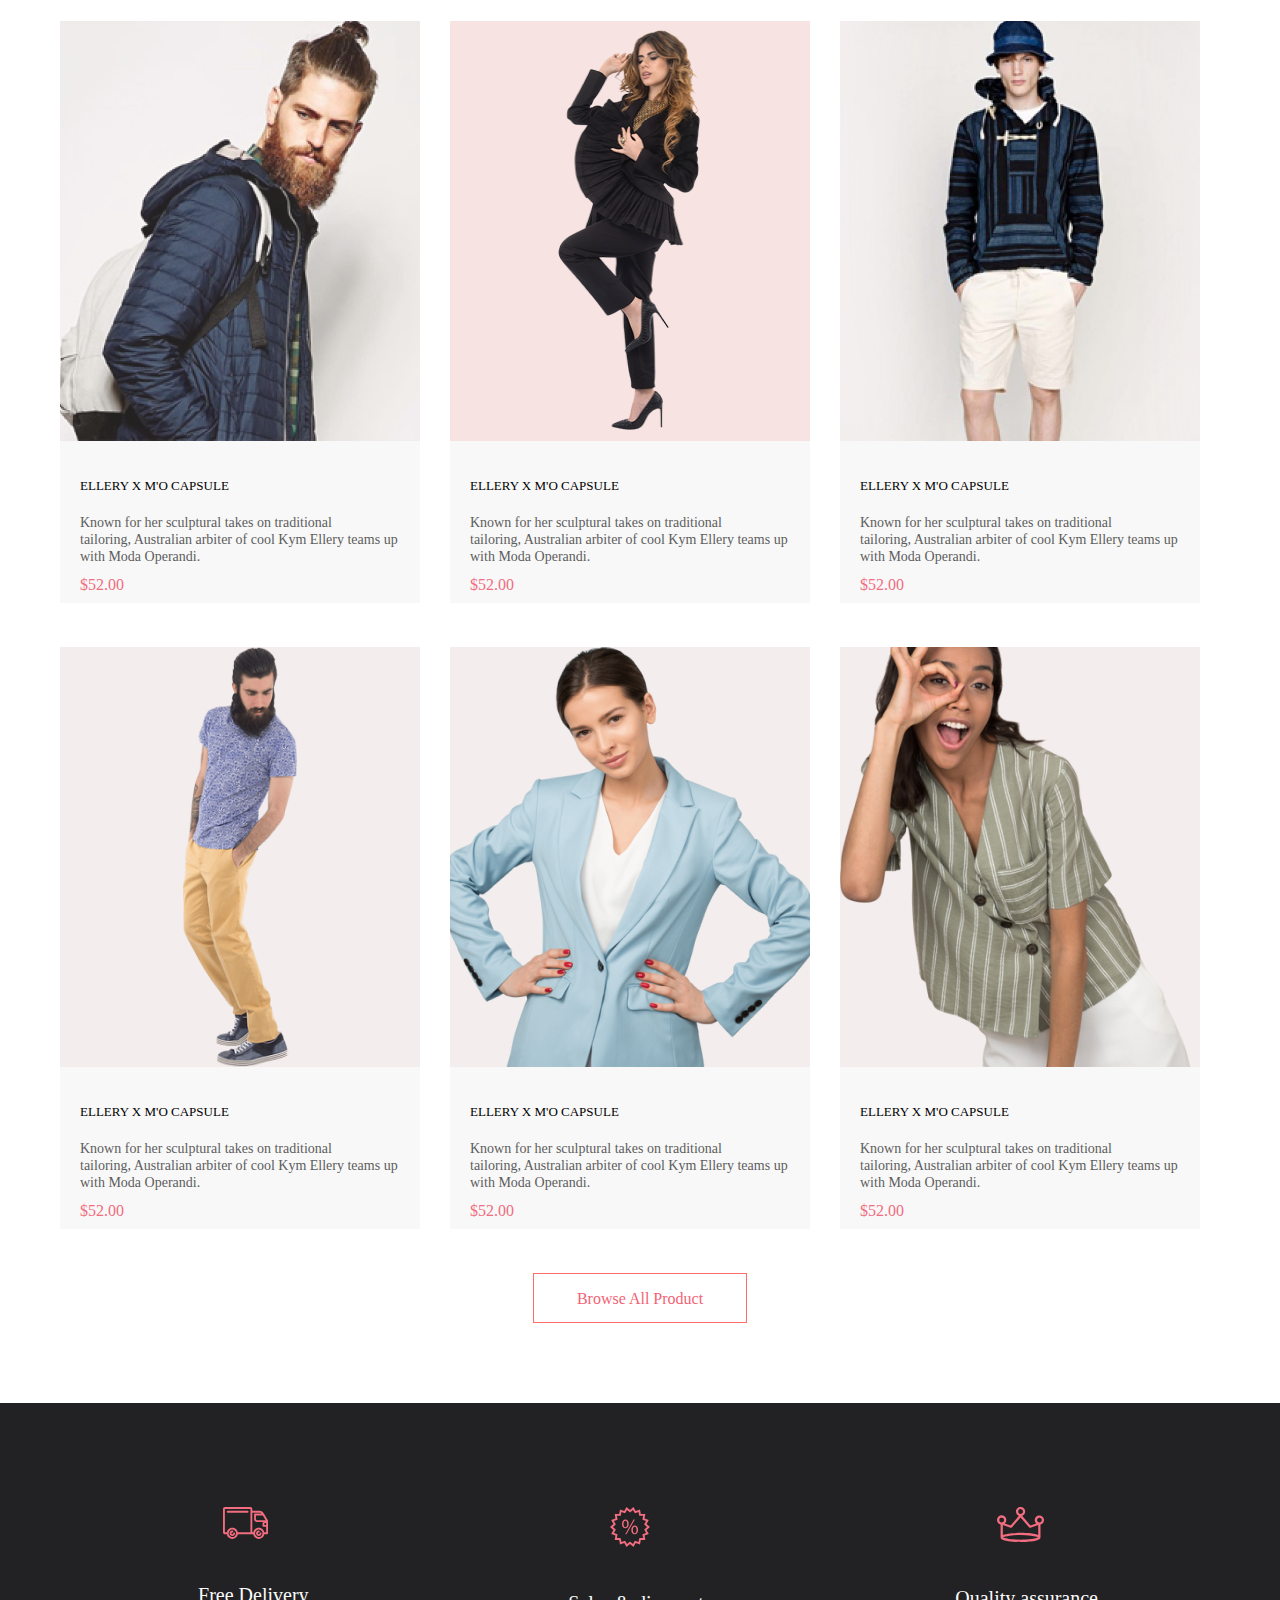
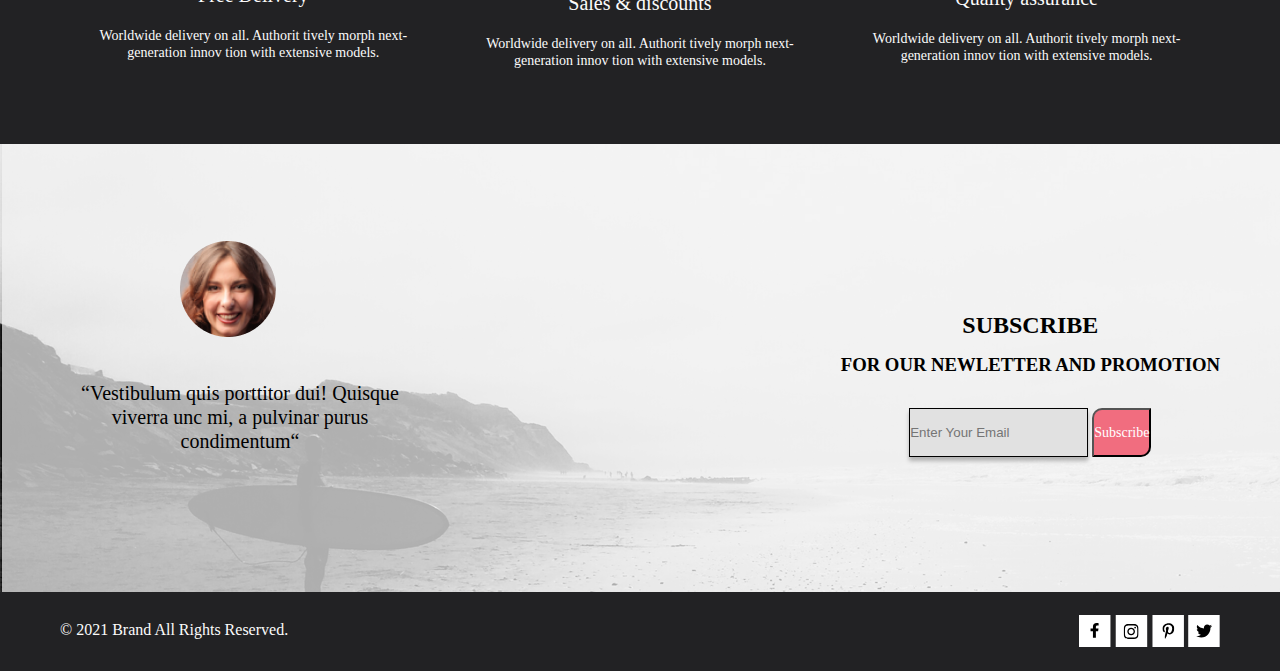
==== commit fd3baccd: "Update index.html" ====
--- a/index.html
+++ b/index.html
@@ -6,7 +6,7 @@
     <meta http-equiv="X-UA-Compatible" content="IE=edge">
     <meta name="viewport" content="width=device-width, initial-scale=1.0">
     <link rel="stylesheet" href="style/style.css">
-    <title>lessonOneProfessional</title>
+    <title>internetMagazin</title>
 </head>
 
 <body>
--- a/style/style.css
+++ b/style/style.css
@@ -653,3 +653,7 @@
 .buttons_scale {
     transform: scale(0.75);
 }
+.header-right {
+    display: flex;
+    align-items: center;
+}
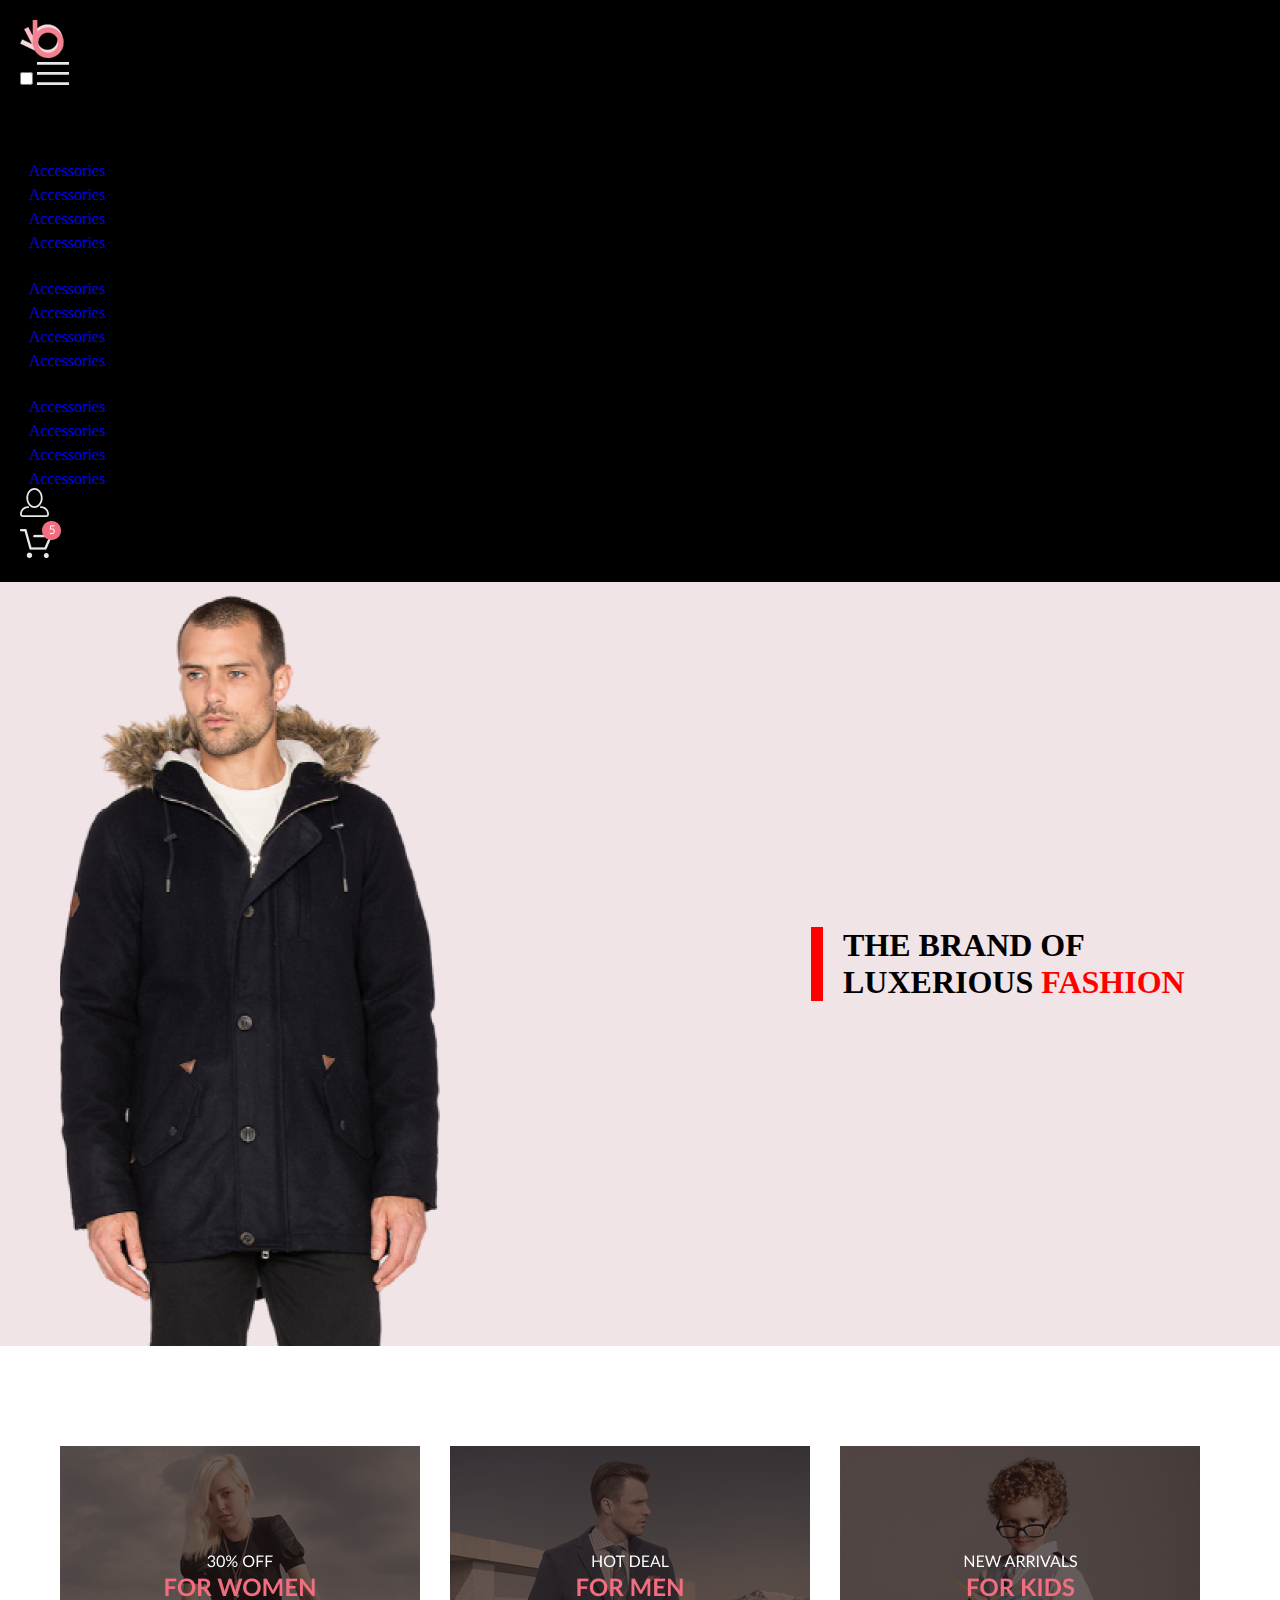
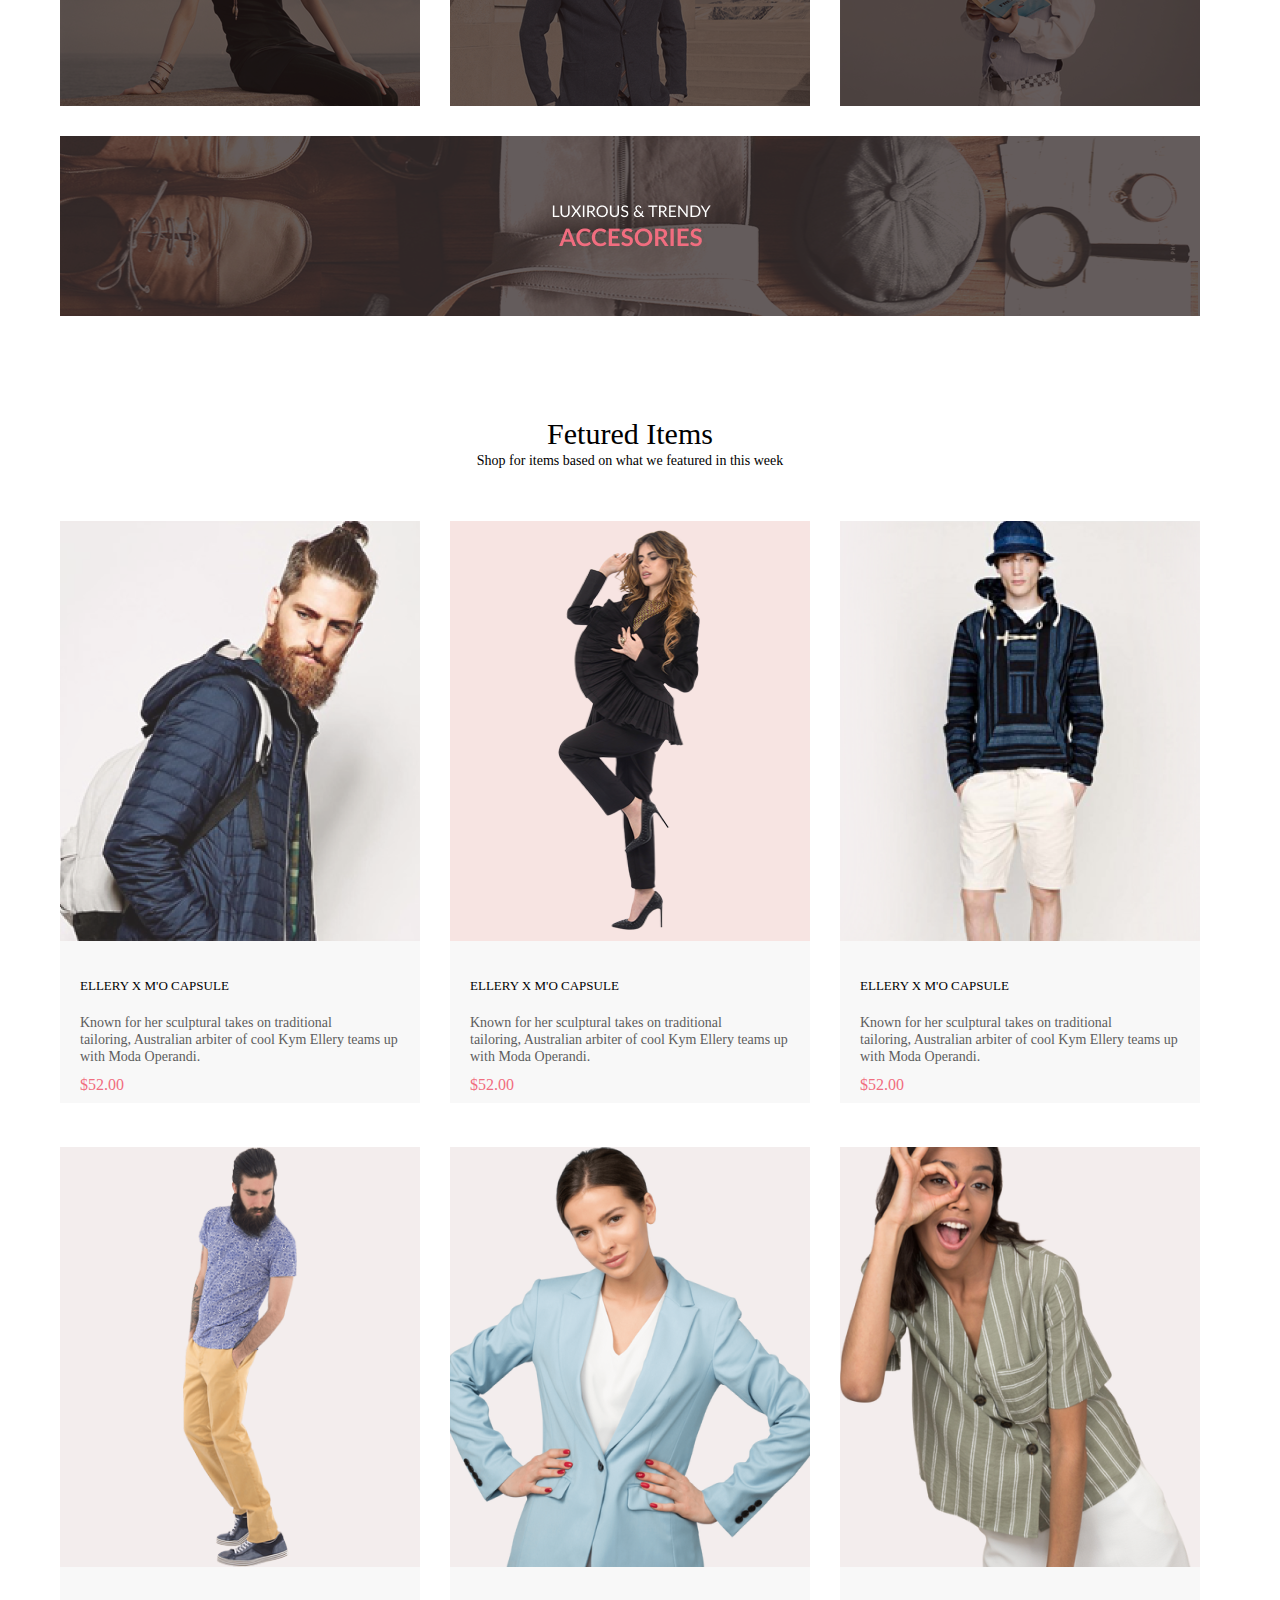
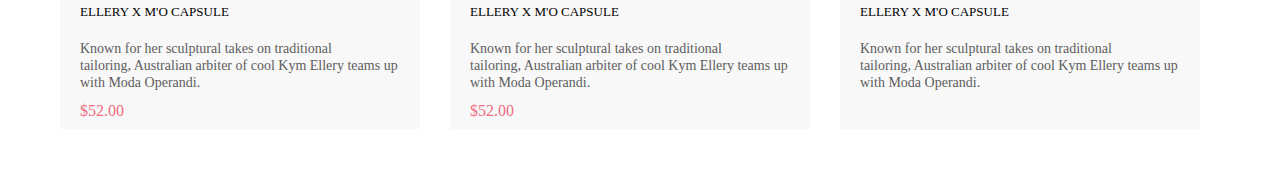
==== commit ebf3a8f9: "menu_Burger" ====
--- a/index.html
+++ b/index.html
@@ -6,35 +6,110 @@
     <meta http-equiv="X-UA-Compatible" content="IE=edge">
     <meta name="viewport" content="width=device-width, initial-scale=1.0">
     <link rel="stylesheet" href="style/style.css">
-    <title>internetMagazin</title>
+    <link rel="stylesheet" href="style/header.css">
+    <title>lessonOneProfessional</title>
 </head>
 
 <body>
-    <div class="header">
+    <header class="header center">
+        <div class="header__right">
+            <div class="header-left">
+                <a href="./index.html"><img src="./img/logo.png" alt=""></a>
+            </div>
+        </div>
+        <div class="header__left">
+            <input type="checkbox" id="burger">
+            <label class="header__menu" for="burger"><img src="./img/buregerMenu.svg" alt=""></label>
+            <nav class="header__nav nav">
+                <div class="nav__wrap">
+                    <label class="nav__close" for="burger">X</label>
+                    <h2 class="nav__title">MENU</h2>
+                    <h3 class="nav__heading">MAN</h3>
+                    <ul class="nav__list">
+                        <li class="nav__item">
+                            <a href="#" class="nav__link">Accessories</a>
+                        </li>
+                        <li class="nav__item">
+                            <a href="#" class="nav__link">Accessories</a>
+                        </li>
+                        <li class="nav__item">
+                            <a href="#" class="nav__link">Accessories</a>
+                        </li>
+                        <li class="nav__item">
+                            <a href="#" class="nav__link">Accessories</a>
+                        </li>
+                    </ul>
+
+                    <h3 class="nav__heading">WOMAN</h3>
+                    <ul class="nav__list">
+                        <li class="nav__item">
+                            <a href="#" class="nav__link">Accessories</a>
+                        </li>
+                        <li class="nav__item">
+                            <a href="#" class="nav__link">Accessories</a>
+                        </li>
+                        <li class="nav__item">
+                            <a href="#" class="nav__link">Accessories</a>
+                        </li>
+                        <li class="nav__item">
+                            <a href="#" class="nav__link">Accessories</a>
+                        </li>
+                    </ul>
+
+                    <h3 class="nav__heading">KIDS</h3>
+                    <ul class="nav__list">
+                        <li class="nav__item">
+                            <a href="#" class="nav__link">Accessories</a>
+                        </li>
+                        <li class="nav__item">
+                            <a href="#" class="nav__link">Accessories</a>
+                        </li>
+                        <li class="nav__item">
+                            <a href="#" class="nav__link">Accessories</a>
+                        </li>
+                        <li class="nav__item">
+                            <a href="#" class="nav__link">Accessories</a>
+                        </li>
+                    </ul>
+                </div>
+            </nav>
+            <div class="buttons js-buttons">
+                <a href="./registration.html" class="header__item">
+                    <img src="./img/user.svg" alt="">
+                </a>
+            </div>
+            <div class="buttons js-buttons">
+                <a href="" class="">
+                    <img src="./img/basket.png" alt="">
+                </a>
+            </div>
+        </div>
+    </header>
+    <!-- <div class="header">
         <div class="container header__wrap">
             <div class="header-left">
                 <a href=""><img src="./img/logo.png" alt=""></a>
                 <a href="" class="header__logo"><img src="./img/Forma 1.svg" alt=""></a>
             </div>
             <div class="header-right">
-                <div class="buttons js-buttons">
-                    <a href="" class="header__item">
-                        <img src="./img/buregerMenu.svg" alt="">
-                    </a>
-                </div>
-                <div class="buttons js-buttons">
-                    <a href="" class="header__item">
-                        <img src="./img/user.svg" alt="">
-                    </a>
-                </div>
-                <div class="buttons js-buttons">
-                    <a href="" class="">
-                        <img src="./img/basket.png" alt="">
-                    </a>
-                </div>
-            </div>
-        </div>
-    </div>
+                <a href="" class="menu__item">
+                    <img src="./img/buregerMenu.svg" alt="">
+                </a>
+                <div class="div">
+                    <button class="btn-1">menu</button>
+                    <nav class="nav-1 open">
+                        навигация тут
+                    </nav>
+                </div>
+                <a href="./registration.html" class="header__item">
+                    <img class="buttons js-buttons" src="./img/user.svg" alt="">
+                </a>
+                <a href="" class="header__item">
+                    <img src="./img/basket.png" alt="">
+                </a>
+            </div>
+        </div>
+    </div> -->
     <div class="promo">
         <div class="container promo__wrap">
             <div class="promo__title">
@@ -67,7 +142,7 @@
             <div class="content__wrap">
                 <h1 class="textFetured">Fetured Items</h1>
                 <h6 class="textShop">Shop for items based on what we featured in this week</h6>
-               <section class="cards">
+                <section class="cards">
                     <div class="content__items">
                         <a href=""><img src="./img/contantManOne.png" alt=""></a>
                         <div class="overlay">
@@ -141,85 +216,4 @@
                         <h3 class="text__item">ELLERY X M'O CAPSULE</h3>
                         <h4 class="text__item__description">Known for her sculptural
                             takes on traditional <br> tailoring, Australian arbiter of cool Kym Ellery
-                            teams up with Moda Operandi.</h4>
-                        <span class="price">$52.00</span>
-                    </div>
-                </section>
-
-            </div>
-            <div class="button">
-                <a class="product__content" href="./catalog.html">Browse All Product</a>
-            </div>
-        </div>
-    </div>
-    <div class="footer">
-        <div class="container footer__section">
-            <div class="footer__wrap">
-                <div class="socials__block">
-                    <a href="" class="img__svg__footer"><img src="./img/car.svg" alt=""></a>
-                    <h3 class="text__footer">Free Delivery</h3>
-                    <h4 class="text__block">Worldwide delivery on all.
-                        Authorit tively morph next-generation
-                        innov tion with extensive models.</h4>
-                </div>
-                <div class="socials__block">
-                    <a href="" class="img__svg__footer"><img src="./img/sail.svg" alt=""></a>
-                    <h3 class="text__footer">Sales & discounts</h3>
-                    <h4 class="text__block">Worldwide delivery on all.
-                        Authorit tively morph next-generation innov tion
-                        with extensive models.</h4>
-                </div>
-                <div class="socials__block">
-                    <a href="" class="img__svg__footer"><img src="./img/crown.svg" alt=""></a>
-                    <h3 class="text__footer">Quality assurance</h3>
-                    <h4 class="text__block">Worldwide delivery on all.
-                        Authorit tively morph next-generation innov tion
-                        with extensive models.</h4>
-                </div>
-
-            </div>
-        </div>
-    </div>
-    <div class="block__information">
-        <div class="container information__block">
-            <div class="left__information">
-                <a href=""><img class="img__wooman" src="./img/womamCircle.png" alt=""></a>
-                <h3 class="text__left__info">
-                    “Vestibulum quis porttitor dui! Quisque viverra
-                    unc mi, a pulvinar purus condimentum“
-                </h3>
-            </div>
-            <div class="right__information">
-                <a href=""><img src="" alt=""></a>
-                <h2 class="text__subscribe">
-                    SUBSCRIBE
-                </h2>
-                <h3 class="text__info">FOR OUR NEWLETTER AND PROMOTION</h3>
-                <form method="post" class="new_form">
-
-                    <input class="form__email" type="email" name="email" placeholder="Enter Your Email" required>
-                    <button class="button__subscribe"><span class="button_sub__span">Subscribe</span> </button>
-                </form>
-            </div>
-        </div>
-    </div>
-    <div class="block__aside">
-        <div class="container">
-            <div class="wraper__block__aside">
-                <div class="brand__aside">
-                    <span class="brand">© 2021 Brand All Rights Reserved.</span>
-                </div>
-                <div class="socialNetwork">
-                    <a href=""><img src="./img/facebook.svg" alt=""></a>
-                    <a href=""><img src="./img/instagramm.svg" alt=""></a>
-                    <a href=""><img src="./img/p.svg" alt=""></a>
-                    <a href=""><img src="./img/twitter.svg" alt=""></a>
-                </div>
-            </div>
-        </div>
-    </div>
-    <script src="./jquery/jquery-3.6.1.min.js"></script>
-    <script src="./js/eventButton.js"></script>
-</body>
-
-</html>
+                            teams up with Moda Operandi.</h4>--- a/style/style.css
+++ b/style/style.css
@@ -1,3 +1,4 @@
+@import "./regisrtation.css";
 * {
     padding: 0px;
     margin: 0px;
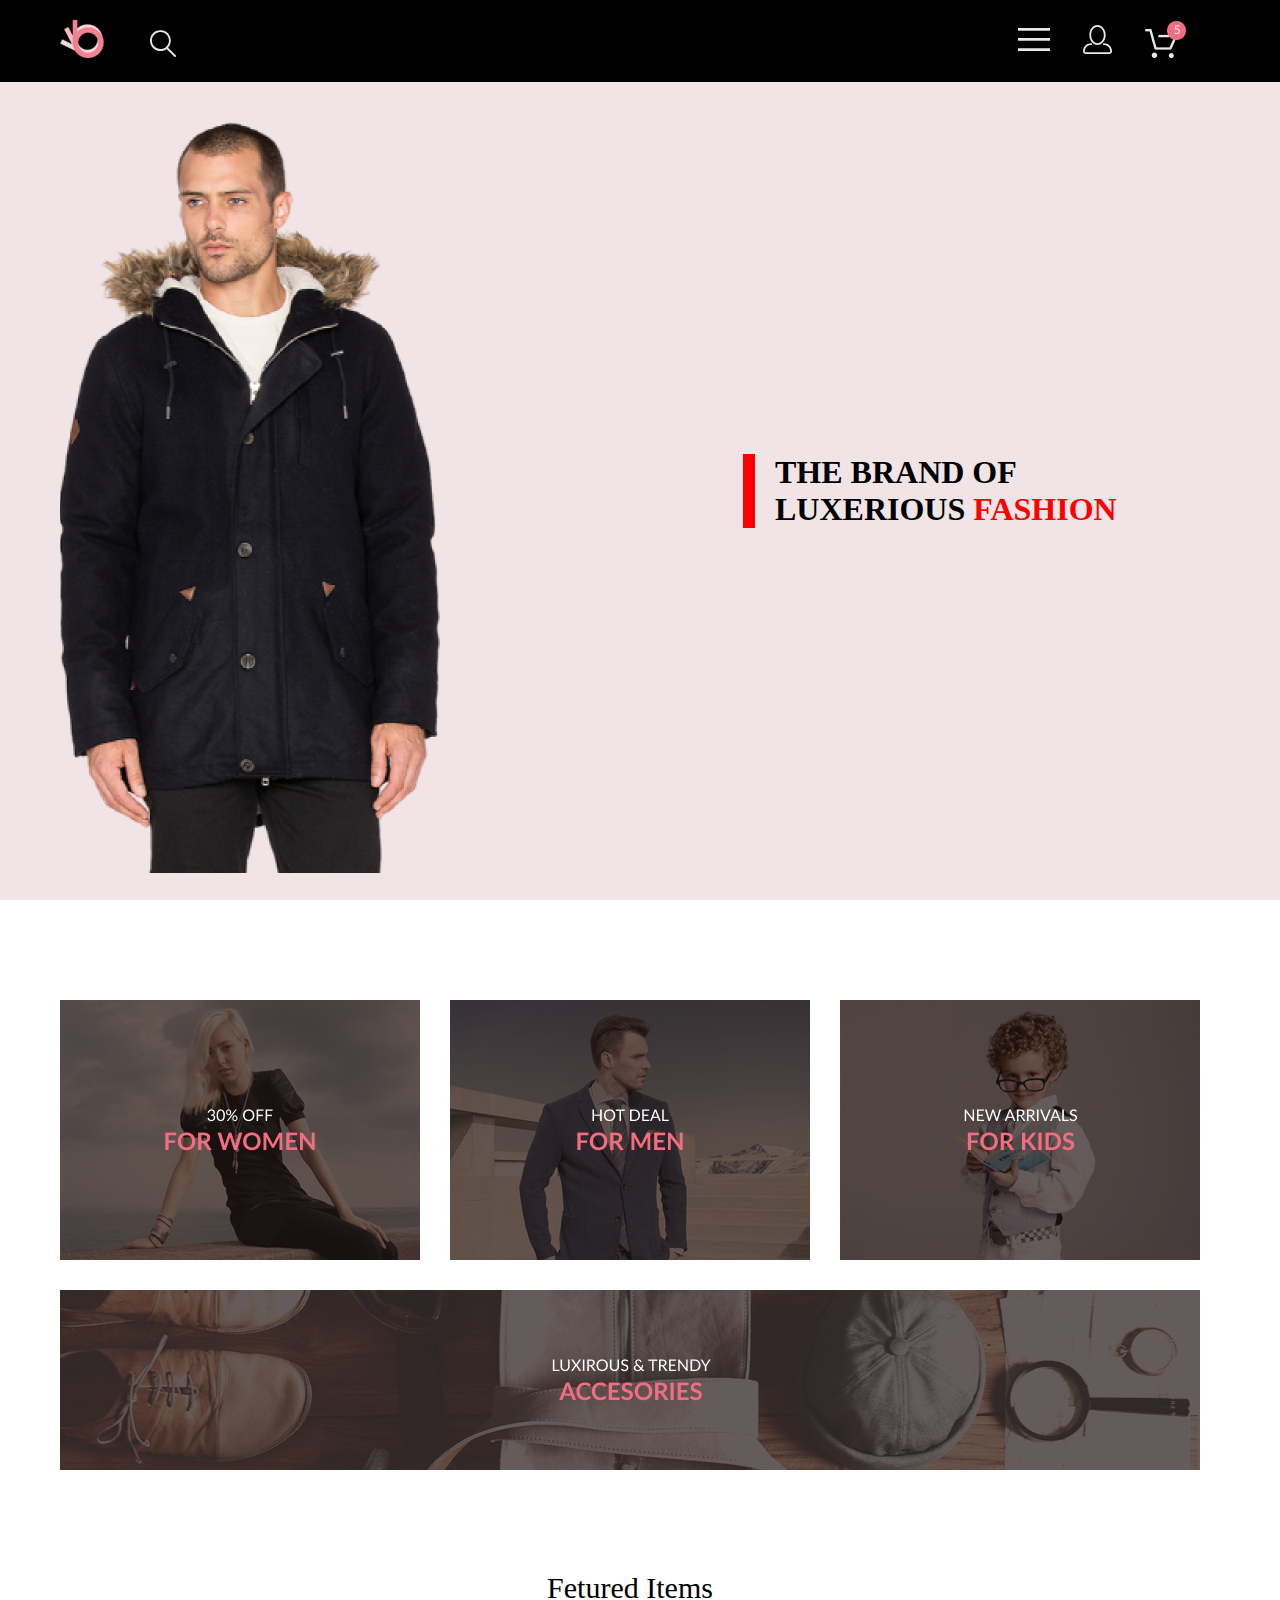
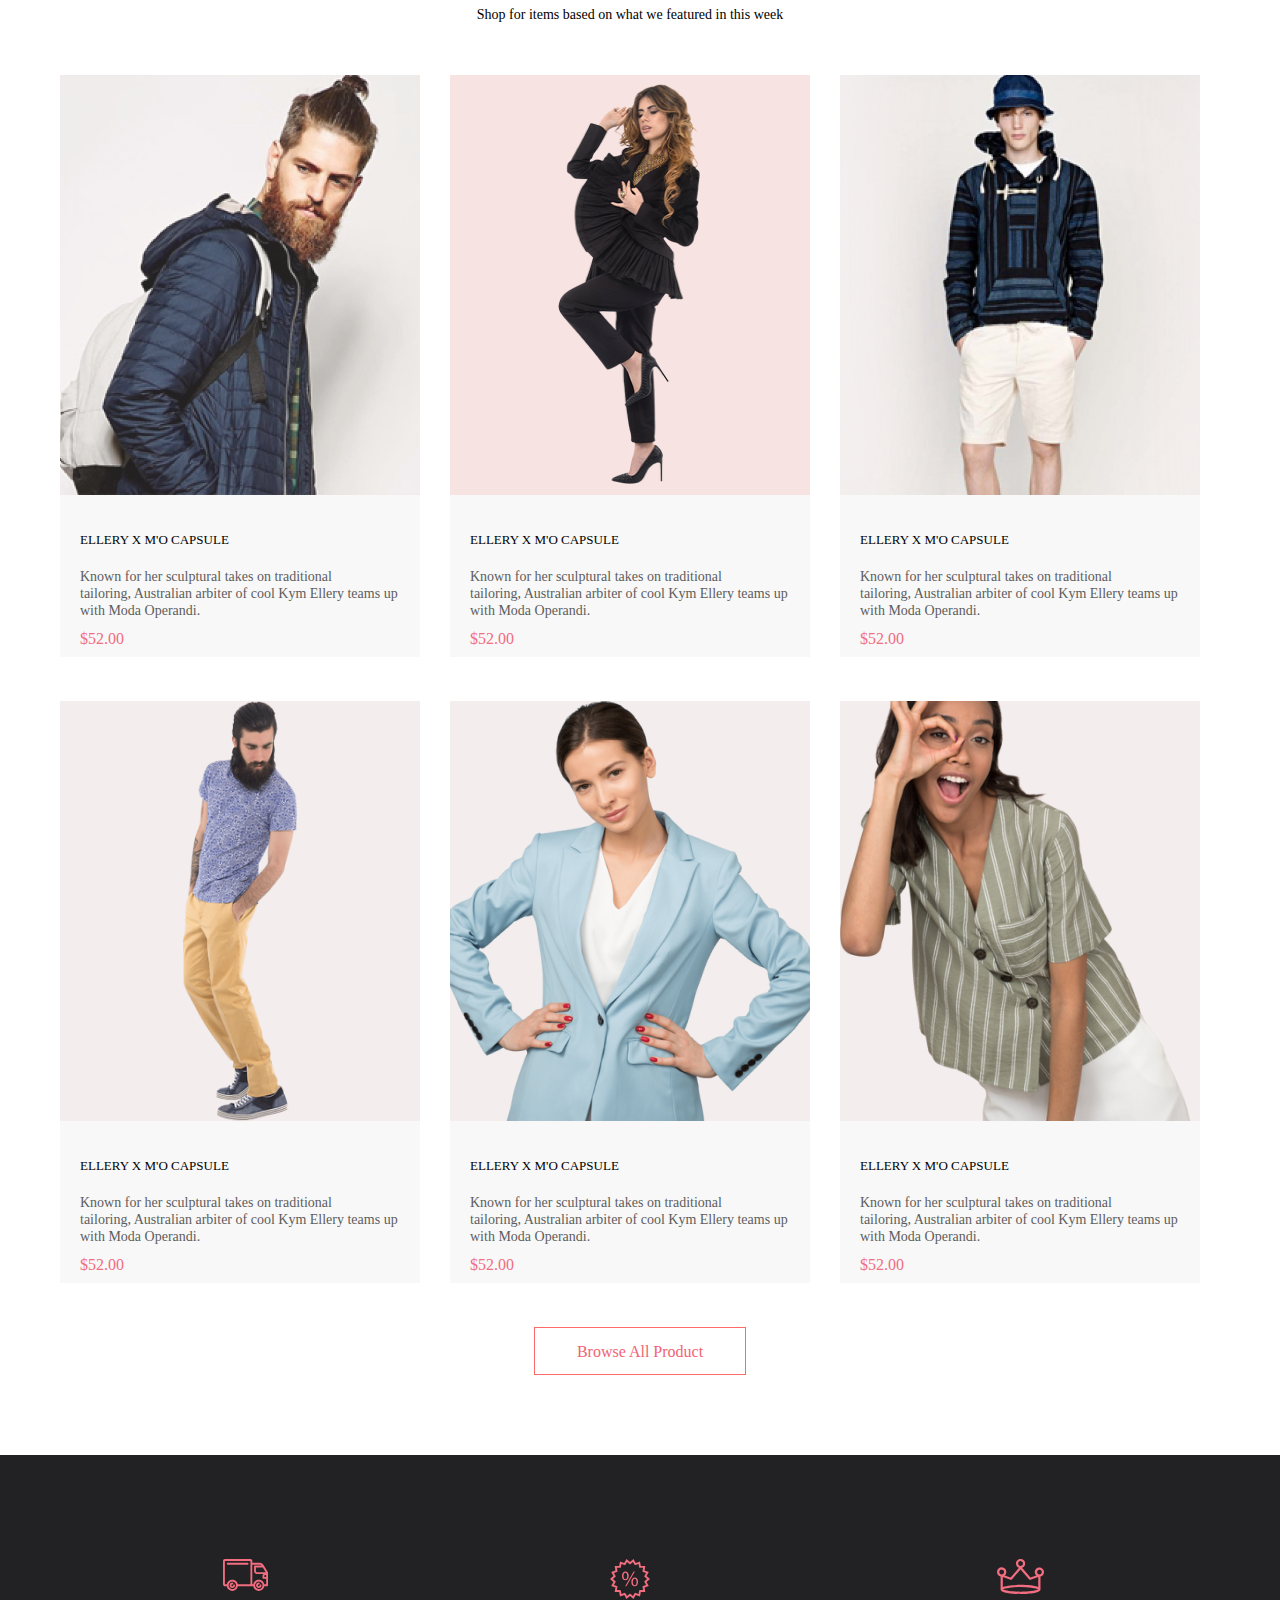
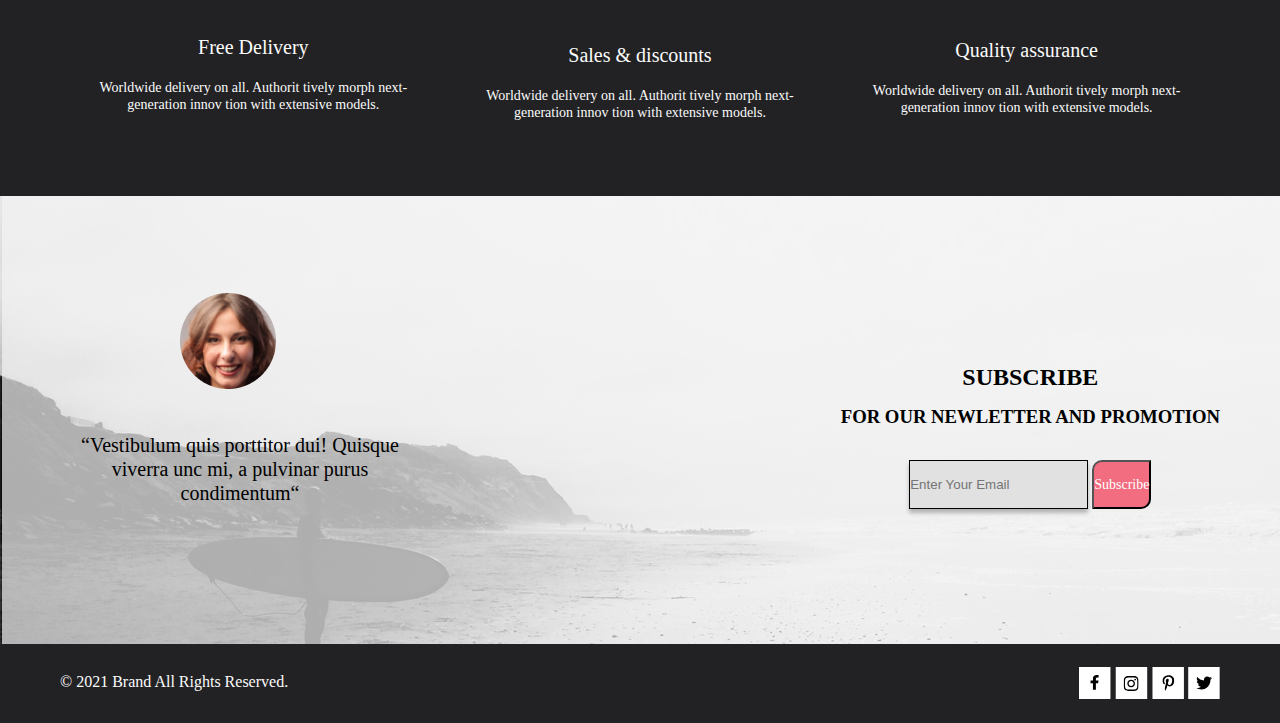
==== commit 8f58ca51: "last_History" ====
--- a/index.html
+++ b/index.html
@@ -6,110 +6,35 @@
     <meta http-equiv="X-UA-Compatible" content="IE=edge">
     <meta name="viewport" content="width=device-width, initial-scale=1.0">
     <link rel="stylesheet" href="style/style.css">
-    <link rel="stylesheet" href="style/header.css">
-    <title>lessonOneProfessional</title>
+    <title>internetMagazin</title>
 </head>
 
 <body>
-    <header class="header center">
-        <div class="header__right">
-            <div class="header-left">
-                <a href="./index.html"><img src="./img/logo.png" alt=""></a>
-            </div>
-        </div>
-        <div class="header__left">
-            <input type="checkbox" id="burger">
-            <label class="header__menu" for="burger"><img src="./img/buregerMenu.svg" alt=""></label>
-            <nav class="header__nav nav">
-                <div class="nav__wrap">
-                    <label class="nav__close" for="burger">X</label>
-                    <h2 class="nav__title">MENU</h2>
-                    <h3 class="nav__heading">MAN</h3>
-                    <ul class="nav__list">
-                        <li class="nav__item">
-                            <a href="#" class="nav__link">Accessories</a>
-                        </li>
-                        <li class="nav__item">
-                            <a href="#" class="nav__link">Accessories</a>
-                        </li>
-                        <li class="nav__item">
-                            <a href="#" class="nav__link">Accessories</a>
-                        </li>
-                        <li class="nav__item">
-                            <a href="#" class="nav__link">Accessories</a>
-                        </li>
-                    </ul>
-
-                    <h3 class="nav__heading">WOMAN</h3>
-                    <ul class="nav__list">
-                        <li class="nav__item">
-                            <a href="#" class="nav__link">Accessories</a>
-                        </li>
-                        <li class="nav__item">
-                            <a href="#" class="nav__link">Accessories</a>
-                        </li>
-                        <li class="nav__item">
-                            <a href="#" class="nav__link">Accessories</a>
-                        </li>
-                        <li class="nav__item">
-                            <a href="#" class="nav__link">Accessories</a>
-                        </li>
-                    </ul>
-
-                    <h3 class="nav__heading">KIDS</h3>
-                    <ul class="nav__list">
-                        <li class="nav__item">
-                            <a href="#" class="nav__link">Accessories</a>
-                        </li>
-                        <li class="nav__item">
-                            <a href="#" class="nav__link">Accessories</a>
-                        </li>
-                        <li class="nav__item">
-                            <a href="#" class="nav__link">Accessories</a>
-                        </li>
-                        <li class="nav__item">
-                            <a href="#" class="nav__link">Accessories</a>
-                        </li>
-                    </ul>
-                </div>
-            </nav>
-            <div class="buttons js-buttons">
-                <a href="./registration.html" class="header__item">
-                    <img src="./img/user.svg" alt="">
-                </a>
-            </div>
-            <div class="buttons js-buttons">
-                <a href="" class="">
-                    <img src="./img/basket.png" alt="">
-                </a>
-            </div>
-        </div>
-    </header>
-    <!-- <div class="header">
+    <div class="header">
         <div class="container header__wrap">
             <div class="header-left">
                 <a href=""><img src="./img/logo.png" alt=""></a>
                 <a href="" class="header__logo"><img src="./img/Forma 1.svg" alt=""></a>
             </div>
             <div class="header-right">
-                <a href="" class="menu__item">
-                    <img src="./img/buregerMenu.svg" alt="">
-                </a>
-                <div class="div">
-                    <button class="btn-1">menu</button>
-                    <nav class="nav-1 open">
-                        навигация тут
-                    </nav>
-                </div>
-                <a href="./registration.html" class="header__item">
-                    <img class="buttons js-buttons" src="./img/user.svg" alt="">
-                </a>
-                <a href="" class="header__item">
-                    <img src="./img/basket.png" alt="">
-                </a>
-            </div>
-        </div>
-    </div> -->
+                <div class="buttons js-buttons">
+                    <a href="" class="header__item">
+                        <img src="./img/buregerMenu.svg" alt="">
+                    </a>
+                </div>
+                <div class="buttons js-buttons">
+                    <a href="./registration.html" class="header__item">
+                        <img src="./img/user.svg" alt="">
+                    </a>
+                </div>
+                <div class="buttons js-buttons">
+                    <a href="" class="">
+                        <img src="./img/basket.png" alt="">
+                    </a>
+                </div>
+            </div>
+        </div>
+    </div>
     <div class="promo">
         <div class="container promo__wrap">
             <div class="promo__title">
@@ -142,7 +67,7 @@
             <div class="content__wrap">
                 <h1 class="textFetured">Fetured Items</h1>
                 <h6 class="textShop">Shop for items based on what we featured in this week</h6>
-                <section class="cards">
+               <section class="cards">
                     <div class="content__items">
                         <a href=""><img src="./img/contantManOne.png" alt=""></a>
                         <div class="overlay">
@@ -216,4 +141,85 @@
                         <h3 class="text__item">ELLERY X M'O CAPSULE</h3>
                         <h4 class="text__item__description">Known for her sculptural
                             takes on traditional <br> tailoring, Australian arbiter of cool Kym Ellery
-                            teams up with Moda Operandi.</h4>+                            teams up with Moda Operandi.</h4>
+                        <span class="price">$52.00</span>
+                    </div>
+                </section>
+
+            </div>
+            <div class="button">
+                <a class="product__content" href="./catalog.html">Browse All Product</a>
+            </div>
+        </div>
+    </div>
+    <div class="footer">
+        <div class="container footer__section">
+            <div class="footer__wrap">
+                <div class="socials__block">
+                    <a href="" class="img__svg__footer"><img src="./img/car.svg" alt=""></a>
+                    <h3 class="text__footer">Free Delivery</h3>
+                    <h4 class="text__block">Worldwide delivery on all.
+                        Authorit tively morph next-generation
+                        innov tion with extensive models.</h4>
+                </div>
+                <div class="socials__block">
+                    <a href="" class="img__svg__footer"><img src="./img/sail.svg" alt=""></a>
+                    <h3 class="text__footer">Sales & discounts</h3>
+                    <h4 class="text__block">Worldwide delivery on all.
+                        Authorit tively morph next-generation innov tion
+                        with extensive models.</h4>
+                </div>
+                <div class="socials__block">
+                    <a href="" class="img__svg__footer"><img src="./img/crown.svg" alt=""></a>
+                    <h3 class="text__footer">Quality assurance</h3>
+                    <h4 class="text__block">Worldwide delivery on all.
+                        Authorit tively morph next-generation innov tion
+                        with extensive models.</h4>
+                </div>
+
+            </div>
+        </div>
+    </div>
+    <div class="block__information">
+        <div class="container information__block">
+            <div class="left__information">
+                <a href=""><img class="img__wooman" src="./img/womamCircle.png" alt=""></a>
+                <h3 class="text__left__info">
+                    “Vestibulum quis porttitor dui! Quisque viverra
+                    unc mi, a pulvinar purus condimentum“
+                </h3>
+            </div>
+            <div class="right__information">
+                <a href=""><img src="" alt=""></a>
+                <h2 class="text__subscribe">
+                    SUBSCRIBE
+                </h2>
+                <h3 class="text__info">FOR OUR NEWLETTER AND PROMOTION</h3>
+                <form method="post" class="new_form">
+
+                    <input class="form__email" type="email" name="email" placeholder="Enter Your Email" required>
+                    <button class="button__subscribe"><span class="button_sub__span">Subscribe</span> </button>
+                </form>
+            </div>
+        </div>
+    </div>
+    <div class="block__aside">
+        <div class="container">
+            <div class="wraper__block__aside">
+                <div class="brand__aside">
+                    <span class="brand">© 2021 Brand All Rights Reserved.</span>
+                </div>
+                <div class="socialNetwork">
+                    <a href=""><img src="./img/facebook.svg" alt=""></a>
+                    <a href=""><img src="./img/instagramm.svg" alt=""></a>
+                    <a href=""><img src="./img/p.svg" alt=""></a>
+                    <a href=""><img src="./img/twitter.svg" alt=""></a>
+                </div>
+            </div>
+        </div>
+    </div>
+    <script src="./jquery/jquery-3.6.1.min.js"></script>
+    <script src="./js/eventButton.js"></script>
+</body>
+
+</html>
--- a/style/style.css
+++ b/style/style.css
@@ -1,4 +1,14 @@
-@import "./regisrtation.css";
+@import "./catalog.css";
+
+* {
+    box-sizing: border-box;
+}
+
+.header-right {
+    display: flex;
+    align-items: center;
+}
+
 * {
     padding: 0px;
     margin: 0px;
@@ -7,14 +17,12 @@
 .header {
     background-color: black;
     padding: 20px;
-
 }
 
 .container {
     max-width: 1160px;
     margin: 0 auto;
     width: 100%;
-
 }
 
 .header__wrap {
@@ -31,16 +39,13 @@
     text-decoration: none;
 }
 
-.header__item:not(:last-child) {
-    margin-right: 33px;
-}
-
 .promo {
     background: #F1E4E6;
-    height: 764px;
+    height: calc(100vh - 82px);
 }
 
 .promo__title {
+    margin-right: 100px;
     max-width: 377px;
     padding-left: 20px;
     border-left: 12px solid red;
@@ -52,8 +57,6 @@
     justify-content: flex-end;
     align-items: center;
     background: url(../img/man.png) no-repeat -228px;
-
-
 }
 
 .promo__decor {
@@ -73,7 +76,6 @@
 .category__items {
     width: 100%;
     height: 180px;
-
 }
 
 .category__items:not(:last-child) {
@@ -108,7 +110,6 @@
     font-weight: 400;
     line-height: 36px;
     letter-spacing: 0em;
-
 }
 
 .textShop {
@@ -120,11 +121,10 @@
     line-height: 17px;
     letter-spacing: 0em;
     margin-bottom: 52px;
-
 }
 
 .text__item {
-    font-family: 'Lato';
+    font-family: "Lato";
     font-style: normal;
     font-weight: 400;
     font-size: 13px;
@@ -134,7 +134,7 @@
 }
 
 .text__item__description {
-    font-family: 'Lato';
+    font-family: "Lato";
     font-style: normal;
     font-weight: 300;
     font-size: 14px;
@@ -144,7 +144,7 @@
 }
 
 .price {
-    font-family: 'Lato';
+    font-family: "Lato";
     font-style: normal;
     font-weight: 400;
     font-size: 16px;
@@ -159,10 +159,10 @@
     font-weight: 400;
     line-height: 19px;
     letter-spacing: 0em;
-    color: rgba(242, 99, 118, 1);
+    color: rgb(242, 99, 118);
     height: 48px;
     width: 212px;
-    border: 1px solid rgba(255, 106, 106, 1);
+    border: 1px solid rgb(255, 106, 106);
     background-color: white;
     display: flex;
     justify-content: center;
@@ -170,11 +170,8 @@
 }
 
 .product__content:hover {
-    background: linear-gradient(0deg, #F16D7F, #F16D7F),
-        linear-gradient(0deg, #FF6A6A, #FF6A6A);
-    color: rgba(255, 255, 255, 1);
-
-
+    background: linear-gradient(0deg, #F16D7F, #F16D7F), linear-gradient(0deg, #FF6A6A, #FF6A6A);
+    color: rgb(255, 255, 255);
 }
 
 .button {
@@ -190,7 +187,7 @@
 }
 
 .footer {
-    background-color: rgba(34, 34, 36, 1);
+    background-color: rgb(34, 34, 36);
 }
 
 .footer__section {
@@ -208,7 +205,7 @@
     line-height: 24px;
     letter-spacing: 0em;
     text-align: center;
-    color: rgba(251, 251, 251, 1);
+    color: rgb(251, 251, 251);
     padding-top: 40px;
 }
 
@@ -219,7 +216,7 @@
     line-height: 17px;
     letter-spacing: 0em;
     text-align: center;
-    color: rgba(251, 251, 251, 1);
+    color: rgb(251, 251, 251);
     padding-top: 20px;
 }
 
@@ -242,7 +239,6 @@
     letter-spacing: 0em;
     text-align: center;
     padding-top: 40px;
-
 }
 
 .information__block {
@@ -271,11 +267,10 @@
     border-end-end-radius: 10px;
     border-start-start-radius: 10px;
     height: 49px;
-
 }
 
 .button_sub__span {
-    font-family: 'Lato';
+    font-family: "Lato";
     font-style: normal;
     font-weight: 400;
     font-size: 14px;
@@ -305,11 +300,11 @@
 
 .block__aside {
     height: 79px;
-    background-color: rgba(34, 34, 36, 1);
+    background-color: rgb(34, 34, 36);
 }
 
 .brand {
-    font-family: 'Lato';
+    font-family: "Lato";
     font-style: normal;
     font-weight: 400;
     font-size: 16px;
@@ -329,6 +324,8 @@
 .brand__aside {
     padding-top: 28px;
 }
+
+/* CATALOG */
 .rectangle__sand {
     height: 148px;
     background: #F8F3F4;
@@ -345,11 +342,11 @@
 }
 
 .list__catalog__link:hover {
-    color: rgba(241, 109, 127, 1);
+    color: rgb(241, 109, 127);
 }
 
 .list__catalog__link {
-    font-family: 'Lato';
+    font-family: "Lato";
     font-style: normal;
     font-weight: 300;
     font-size: 14px;
@@ -368,7 +365,7 @@
     font-family: Lato;
     font-size: 24px;
     font-weight: 400;
-    color: rgba(241, 109, 127, 1);
+    color: rgb(241, 109, 127);
 }
 
 .details-list {
@@ -383,11 +380,10 @@
     background: #FFFFFF;
     box-shadow: 6px 4px 35px rgba(0, 0, 0, 0.21);
     height: 103px;
-    z-index: 3;
 }
 
 .text__brop__block {
-    font-family: 'Lato';
+    font-family: "Lato";
     font-style: normal;
     font-weight: 400;
     font-size: 14px;
@@ -407,7 +403,6 @@
     display: flex;
     justify-content: center;
 } */
-
 .wrap_centr_list {
     margin: 0 33px 0px 0px;
 }
@@ -417,8 +412,6 @@
 }
 
 /* ФИЛЬТР */
-
-
 .catalog__trand__size {
     display: flex;
     justify-content: space-between;
@@ -438,20 +431,17 @@
 
 .filter__left[open] {
     position: absolute;
-    box-shadow: 6px 4px 35px rgb(0 0 0 / 21%);
+    box-shadow: 6px 4px 35px rgba(0, 0, 0, 0.21);
     width: 360px;
     background: #FFFFFF;
-    z-index: 3;
 }
 
 .filter__left[open]>summary {
-    color: rgba(239, 91, 112, 1);
-}
-.filter__left[open] svg>path {
-    fill:rgba(239, 91, 112, 1);
-}
+    color: rgb(239, 91, 112);
+}
+
 .filter-title[open]>summary {
-    color: rgba(239, 91, 112, 1);
+    color: rgb(239, 91, 112);
 }
 
 summary {
@@ -478,7 +468,7 @@
 }
 
 .filter-item {
-    font-family: 'Lato';
+    font-family: "Lato";
     font-style: normal;
     font-weight: 400;
     font-size: 14px;
@@ -487,7 +477,7 @@
 }
 
 .filter-item:hover {
-    color: rgba(239, 91, 112, 1);
+    color: rgb(239, 91, 112);
 }
 
 .item__list__wraper {
@@ -537,7 +527,6 @@
     transition: 0.5s;
 
 } */
-
 .cards {
     display: flex;
     align-items: flex-start;
@@ -576,7 +565,6 @@
     align-items: center;
     opacity: 0;
     transition: 0.5s;
-
 }
 
 .textFetured {
@@ -587,7 +575,6 @@
     font-weight: 400;
     line-height: 36px;
     letter-spacing: 0em;
-
 }
 
 .textShop {
@@ -599,11 +586,10 @@
     line-height: 17px;
     letter-spacing: 0em;
     margin-bottom: 52px;
-
 }
 
 .text__item {
-    font-family: 'Lato';
+    font-family: "Lato";
     font-style: normal;
     font-weight: 400;
     font-size: 13px;
@@ -613,7 +599,7 @@
 }
 
 .text__item__description {
-    font-family: 'Lato';
+    font-family: "Lato";
     font-style: normal;
     font-weight: 300;
     font-size: 14px;
@@ -623,7 +609,7 @@
 }
 
 .price {
-    font-family: 'Lato';
+    font-family: "Lato";
     font-style: normal;
     font-weight: 400;
     font-size: 16px;
@@ -642,19 +628,15 @@
     border: none;
     background-image: url(../img/button__cart.png);
 }
-.header__item {
-    margin-right: 33px;
-}
 
 .buttons {
     cursor: pointer;
     transition: all 0.7s;
+    margin-right: 33px;
 }
 
 .buttons_scale {
     transform: scale(0.75);
 }
-.header-right {
-    display: flex;
-    align-items: center;
-}
+
+/* .js-buttons:not(:last-c */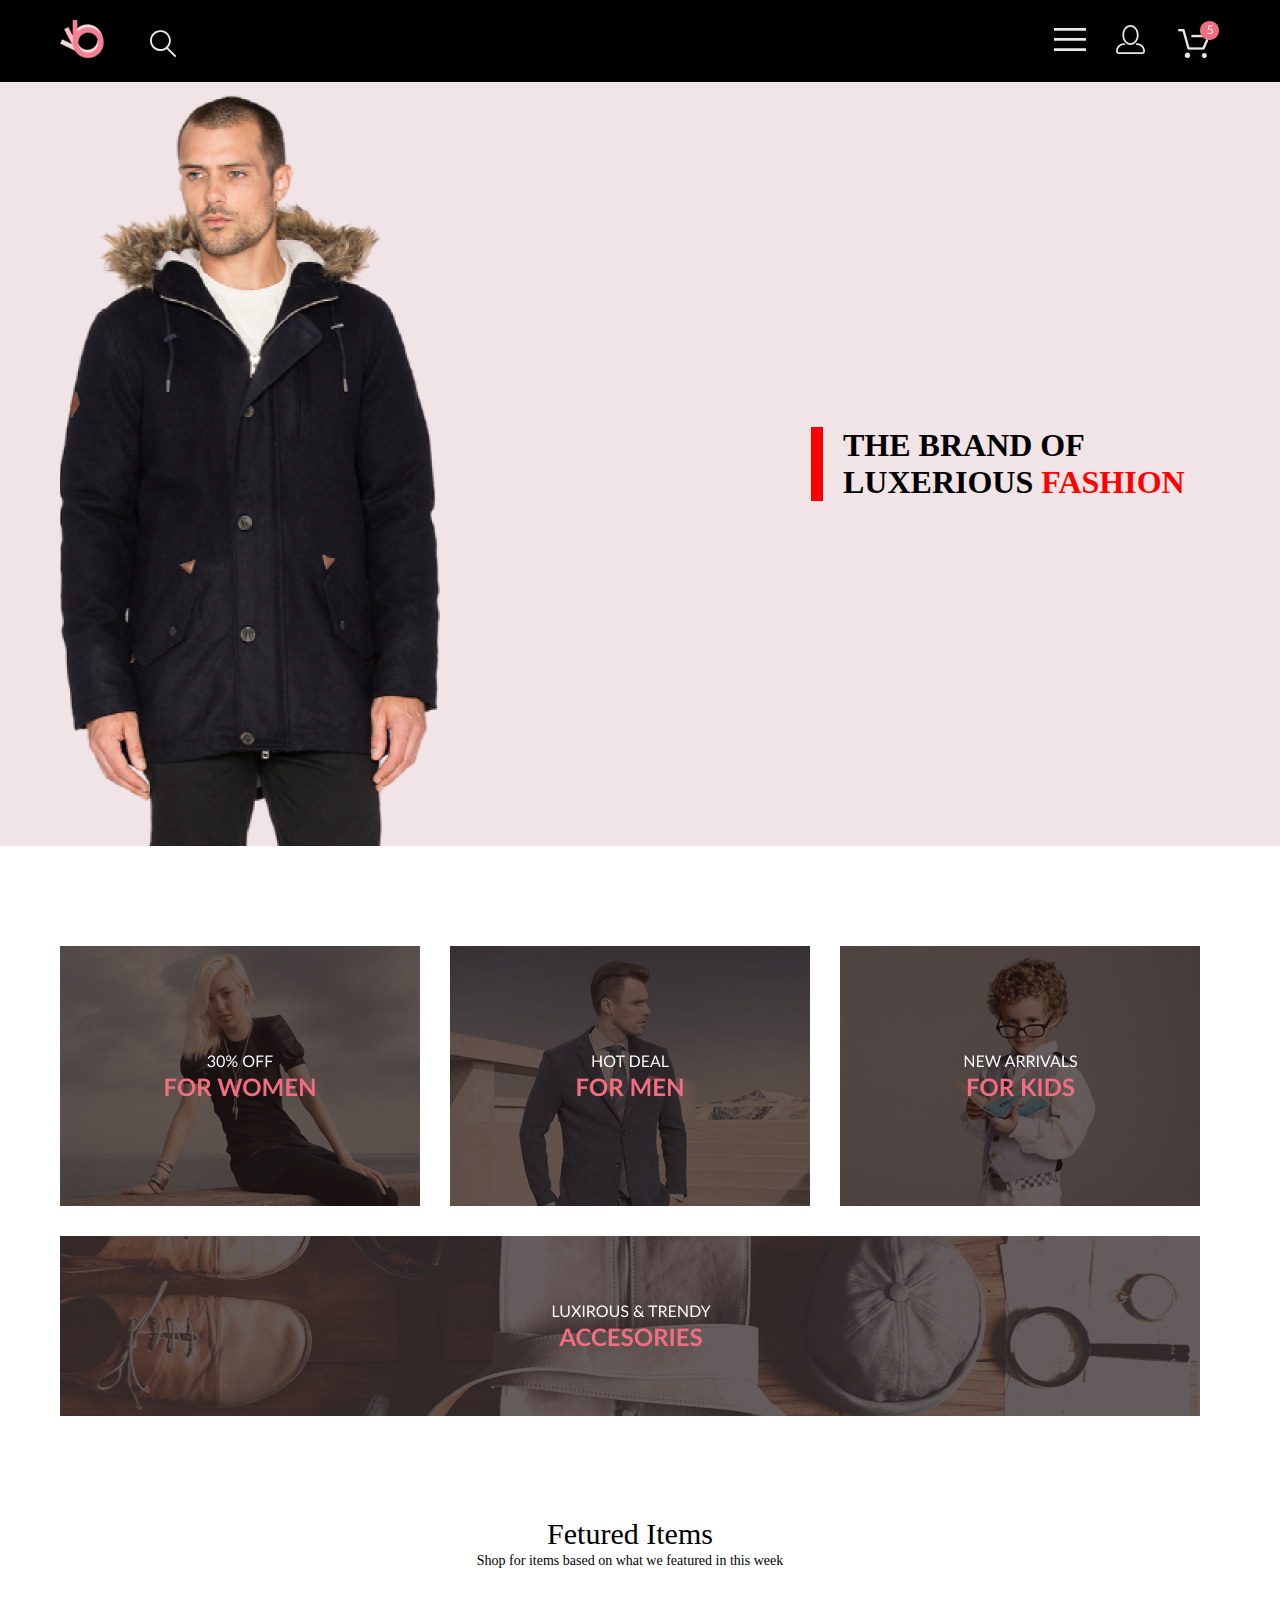
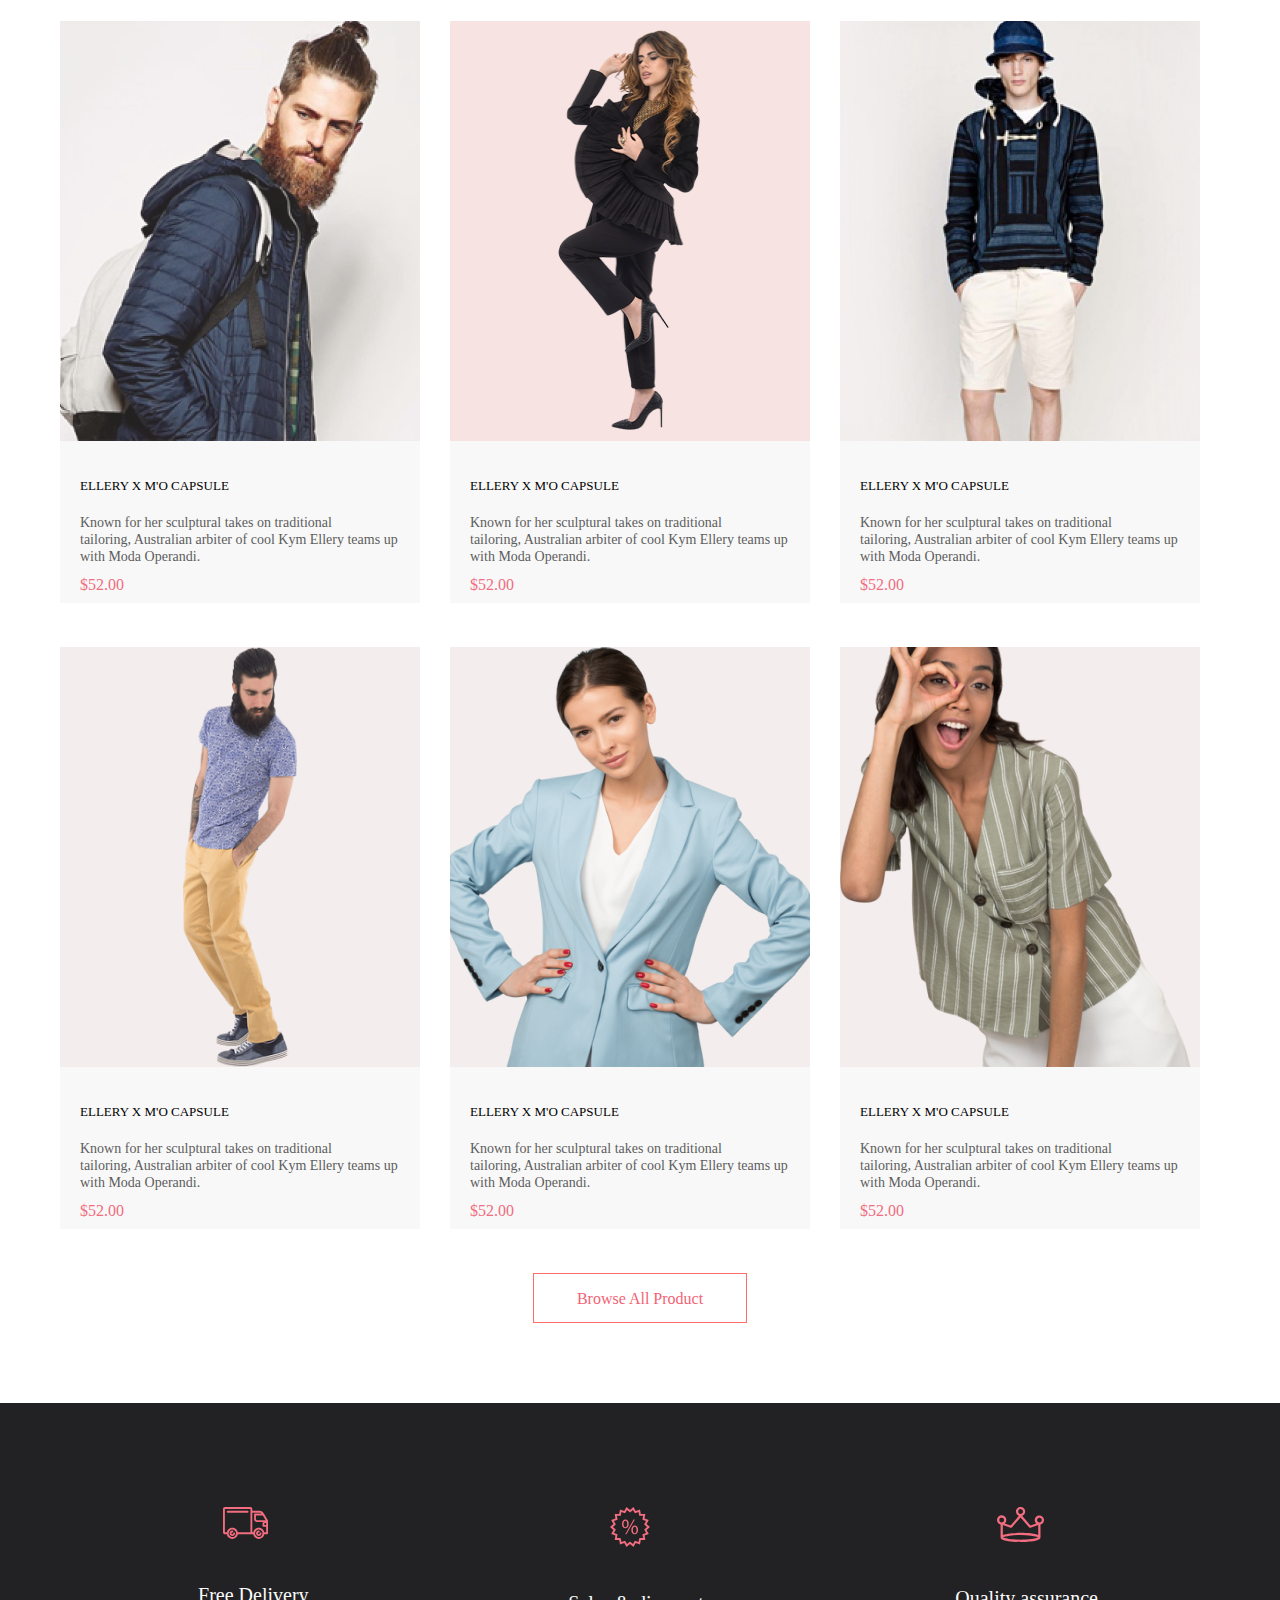
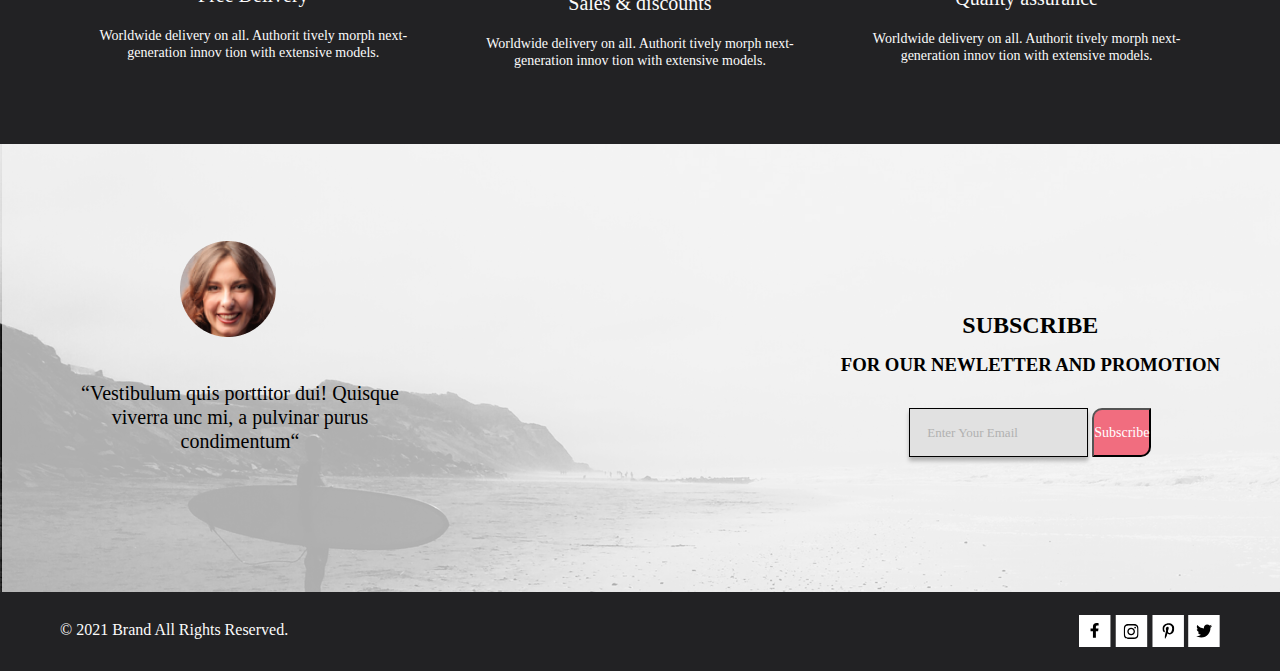
==== commit 87ad2110: "burger__menu" ====
--- a/index.html
+++ b/index.html
@@ -16,12 +16,63 @@
                 <a href=""><img src="./img/logo.png" alt=""></a>
                 <a href="" class="header__logo"><img src="./img/Forma 1.svg" alt=""></a>
             </div>
-            <div class="header-right">
-                <div class="buttons js-buttons">
-                    <a href="" class="header__item">
-                        <img src="./img/buregerMenu.svg" alt="">
-                    </a>
-                </div>
+            <div class="header__right">
+                <input type="checkbox" id="burger">
+                <label class="header__menu" for="burger"><img class="img__menu" src="./img/buregerMenu.svg"
+                        alt=""></label>
+                <nav class="header__nav nav">
+                    <div class="nav__wrap">
+                        <label class="nav__close" for="burger">X</label>
+                        <h2 class="nav__title">MENU</h2>
+                        <h3 class="nav__heading">MAN</h3>
+                        <ul class="nav__list">
+                            <li class="nav__item">
+                                <a href="#" class="nav__link">Accessories</a>
+                            </li>
+                            <li class="nav__item">
+                                <a href="#" class="nav__link">Accessories</a>
+                            </li>
+                            <li class="nav__item">
+                                <a href="#" class="nav__link">Accessories</a>
+                            </li>
+                            <li class="nav__item">
+                                <a href="#" class="nav__link">Accessories</a>
+                            </li>
+                        </ul>
+
+                        <h3 class="nav__heading">WOMAN</h3>
+                        <ul class="nav__list">
+                            <li class="nav__item">
+                                <a href="#" class="nav__link">Accessories</a>
+                            </li>
+                            <li class="nav__item">
+                                <a href="#" class="nav__link">Accessories</a>
+                            </li>
+                            <li class="nav__item">
+                                <a href="#" class="nav__link">Accessories</a>
+                            </li>
+                            <li class="nav__item">
+                                <a href="#" class="nav__link">Accessories</a>
+                            </li>
+                        </ul>
+
+                        <h3 class="nav__heading">KIDS</h3>
+                        <ul class="nav__list">
+                            <li class="nav__item">
+                                <a href="#" class="nav__link">Accessories</a>
+                            </li>
+                            <li class="nav__item">
+                                <a href="#" class="nav__link">Accessories</a>
+                            </li>
+                            <li class="nav__item">
+                                <a href="#" class="nav__link">Accessories</a>
+                            </li>
+                            <li class="nav__item">
+                                <a href="#" class="nav__link">Accessories</a>
+                            </li>
+                        </ul>
+                    </div>
+                </nav>
                 <div class="buttons js-buttons">
                     <a href="./registration.html" class="header__item">
                         <img src="./img/user.svg" alt="">
@@ -67,7 +118,7 @@
             <div class="content__wrap">
                 <h1 class="textFetured">Fetured Items</h1>
                 <h6 class="textShop">Shop for items based on what we featured in this week</h6>
-               <section class="cards">
+                <section class="cards">
                     <div class="content__items">
                         <a href=""><img src="./img/contantManOne.png" alt=""></a>
                         <div class="overlay">
@@ -222,4 +273,4 @@
     <script src="./js/eventButton.js"></script>
 </body>
 
-</html>
+</html>--- a/style/style.css
+++ b/style/style.css
@@ -1,13 +1,4 @@
-@import "./catalog.css";
-
-* {
-    box-sizing: border-box;
-}
-
-.header-right {
-    display: flex;
-    align-items: center;
-}
+@import "./regisrtation.css";
 
 * {
     padding: 0px;
@@ -17,12 +8,105 @@
 .header {
     background-color: black;
     padding: 20px;
+
 }
 
 .container {
     max-width: 1160px;
     margin: 0 auto;
     width: 100%;
+
+}
+
+/* бургер меню */
+.img__menu {
+    cursor: pointer;
+}
+
+/* .img__Burger { */
+/* margin-right: 30px; */
+/* } */
+
+.header__menu {
+    cursor: pointer;
+}
+
+#burger {
+    display: none;
+}
+
+#burger:checked~.header__nav {
+    display: block;
+}
+
+#burger:not(checked)~.header__nav {
+    display: none;
+}
+
+.header__menu {
+    margin-right: 30px;
+}
+
+.header__nav {
+    position: absolute;
+    top: 82px;
+    right: 0;
+    z-index: 10;
+    /* display: none; */
+}
+
+.nav {
+    width: 232px;
+    background-color: #fff;
+    height: calc(100vh - 63px);
+    padding: 20px;
+}
+
+.nav__wrap {
+    position: relative;
+}
+
+.nav__close {
+    position: absolute;
+    right: -10px;
+    top: -10px;
+    cursor: pointer;
+}
+
+.nav__heading {
+    margin-top: 24px;
+    font-family: 'Lato';
+    font-style: normal;
+    font-weight: 400;
+    font-size: 14px;
+    line-height: 17px;
+    color: #F16D7F;
+}
+
+.nav__link {
+    margin-top: 11px;
+    font-family: 'Lato';
+    font-style: normal;
+    font-weight: 400;
+    font-size: 14px;
+    line-height: 17px;
+    color: #6F6E6E;
+    margin-left: 10px;
+}
+
+.nav__title {
+    font-family: 'Lato';
+    font-style: normal;
+    font-weight: 700;
+    font-size: 14px;
+    line-height: 17px;
+    color: #000000;
+}
+
+/* end */
+.header__right {
+    display: flex;
+    align-items: center;
 }
 
 .header__wrap {
@@ -39,13 +123,16 @@
     text-decoration: none;
 }
 
+.header__item:not(:last-child) {
+    margin-right: 33px;
+}
+
 .promo {
     background: #F1E4E6;
-    height: calc(100vh - 82px);
+    height: 764px;
 }
 
 .promo__title {
-    margin-right: 100px;
     max-width: 377px;
     padding-left: 20px;
     border-left: 12px solid red;
@@ -57,6 +144,8 @@
     justify-content: flex-end;
     align-items: center;
     background: url(../img/man.png) no-repeat -228px;
+
+
 }
 
 .promo__decor {
@@ -76,6 +165,7 @@
 .category__items {
     width: 100%;
     height: 180px;
+
 }
 
 .category__items:not(:last-child) {
@@ -110,6 +200,7 @@
     font-weight: 400;
     line-height: 36px;
     letter-spacing: 0em;
+
 }
 
 .textShop {
@@ -121,10 +212,11 @@
     line-height: 17px;
     letter-spacing: 0em;
     margin-bottom: 52px;
+
 }
 
 .text__item {
-    font-family: "Lato";
+    font-family: 'Lato';
     font-style: normal;
     font-weight: 400;
     font-size: 13px;
@@ -134,7 +226,7 @@
 }
 
 .text__item__description {
-    font-family: "Lato";
+    font-family: 'Lato';
     font-style: normal;
     font-weight: 300;
     font-size: 14px;
@@ -144,7 +236,7 @@
 }
 
 .price {
-    font-family: "Lato";
+    font-family: 'Lato';
     font-style: normal;
     font-weight: 400;
     font-size: 16px;
@@ -159,10 +251,10 @@
     font-weight: 400;
     line-height: 19px;
     letter-spacing: 0em;
-    color: rgb(242, 99, 118);
+    color: rgba(242, 99, 118, 1);
     height: 48px;
     width: 212px;
-    border: 1px solid rgb(255, 106, 106);
+    border: 1px solid rgba(255, 106, 106, 1);
     background-color: white;
     display: flex;
     justify-content: center;
@@ -170,8 +262,11 @@
 }
 
 .product__content:hover {
-    background: linear-gradient(0deg, #F16D7F, #F16D7F), linear-gradient(0deg, #FF6A6A, #FF6A6A);
-    color: rgb(255, 255, 255);
+    background: linear-gradient(0deg, #F16D7F, #F16D7F),
+        linear-gradient(0deg, #FF6A6A, #FF6A6A);
+    color: rgba(255, 255, 255, 1);
+
+
 }
 
 .button {
@@ -187,7 +282,7 @@
 }
 
 .footer {
-    background-color: rgb(34, 34, 36);
+    background-color: rgba(34, 34, 36, 1);
 }
 
 .footer__section {
@@ -205,7 +300,7 @@
     line-height: 24px;
     letter-spacing: 0em;
     text-align: center;
-    color: rgb(251, 251, 251);
+    color: rgba(251, 251, 251, 1);
     padding-top: 40px;
 }
 
@@ -216,7 +311,7 @@
     line-height: 17px;
     letter-spacing: 0em;
     text-align: center;
-    color: rgb(251, 251, 251);
+    color: rgba(251, 251, 251, 1);
     padding-top: 20px;
 }
 
@@ -239,6 +334,7 @@
     letter-spacing: 0em;
     text-align: center;
     padding-top: 40px;
+
 }
 
 .information__block {
@@ -267,10 +363,11 @@
     border-end-end-radius: 10px;
     border-start-start-radius: 10px;
     height: 49px;
+
 }
 
 .button_sub__span {
-    font-family: "Lato";
+    font-family: 'Lato';
     font-style: normal;
     font-weight: 400;
     font-size: 14px;
@@ -300,11 +397,11 @@
 
 .block__aside {
     height: 79px;
-    background-color: rgb(34, 34, 36);
+    background-color: rgba(34, 34, 36, 1);
 }
 
 .brand {
-    font-family: "Lato";
+    font-family: 'Lato';
     font-style: normal;
     font-weight: 400;
     font-size: 16px;
@@ -325,7 +422,6 @@
     padding-top: 28px;
 }
 
-/* CATALOG */
 .rectangle__sand {
     height: 148px;
     background: #F8F3F4;
@@ -342,11 +438,11 @@
 }
 
 .list__catalog__link:hover {
-    color: rgb(241, 109, 127);
+    color: rgba(241, 109, 127, 1);
 }
 
 .list__catalog__link {
-    font-family: "Lato";
+    font-family: 'Lato';
     font-style: normal;
     font-weight: 300;
     font-size: 14px;
@@ -365,7 +461,7 @@
     font-family: Lato;
     font-size: 24px;
     font-weight: 400;
-    color: rgb(241, 109, 127);
+    color: rgba(241, 109, 127, 1);
 }
 
 .details-list {
@@ -380,10 +476,11 @@
     background: #FFFFFF;
     box-shadow: 6px 4px 35px rgba(0, 0, 0, 0.21);
     height: 103px;
+    z-index: 3;
 }
 
 .text__brop__block {
-    font-family: "Lato";
+    font-family: 'Lato';
     font-style: normal;
     font-weight: 400;
     font-size: 14px;
@@ -403,6 +500,7 @@
     display: flex;
     justify-content: center;
 } */
+
 .wrap_centr_list {
     margin: 0 33px 0px 0px;
 }
@@ -412,6 +510,8 @@
 }
 
 /* ФИЛЬТР */
+
+
 .catalog__trand__size {
     display: flex;
     justify-content: space-between;
@@ -431,17 +531,22 @@
 
 .filter__left[open] {
     position: absolute;
-    box-shadow: 6px 4px 35px rgba(0, 0, 0, 0.21);
+    box-shadow: 6px 4px 35px rgb(0 0 0 / 21%);
     width: 360px;
     background: #FFFFFF;
+    z-index: 3;
 }
 
 .filter__left[open]>summary {
-    color: rgb(239, 91, 112);
+    color: rgba(239, 91, 112, 1);
+}
+
+.filter__left[open] svg>path {
+    fill: rgba(239, 91, 112, 1);
 }
 
 .filter-title[open]>summary {
-    color: rgb(239, 91, 112);
+    color: rgba(239, 91, 112, 1);
 }
 
 summary {
@@ -468,7 +573,7 @@
 }
 
 .filter-item {
-    font-family: "Lato";
+    font-family: 'Lato';
     font-style: normal;
     font-weight: 400;
     font-size: 14px;
@@ -477,7 +582,7 @@
 }
 
 .filter-item:hover {
-    color: rgb(239, 91, 112);
+    color: rgba(239, 91, 112, 1);
 }
 
 .item__list__wraper {
@@ -492,7 +597,6 @@
     justify-content: center;
     flex-wrap: wrap;
 }
-
 .item {
     width: 263px;
     margin: 5px;
@@ -504,15 +608,12 @@
     position: relative;
     transition: 0.5s;
 }
-
 .item:hover {
     box-shadow: 0px 5px 8px 0px rgba(0, 0, 0, 0.15);
 }
-
 .item:hover .overlay {
     opacity: 1;
 }
-
 .overlay {
     position: absolute;
     top: 0;
@@ -525,8 +626,8 @@
     align-items: center;
     opacity: 0;
     transition: 0.5s;
-
 } */
+
 .cards {
     display: flex;
     align-items: flex-start;
@@ -565,6 +666,7 @@
     align-items: center;
     opacity: 0;
     transition: 0.5s;
+
 }
 
 .textFetured {
@@ -575,6 +677,7 @@
     font-weight: 400;
     line-height: 36px;
     letter-spacing: 0em;
+
 }
 
 .textShop {
@@ -586,10 +689,11 @@
     line-height: 17px;
     letter-spacing: 0em;
     margin-bottom: 52px;
+
 }
 
 .text__item {
-    font-family: "Lato";
+    font-family: 'Lato';
     font-style: normal;
     font-weight: 400;
     font-size: 13px;
@@ -599,7 +703,7 @@
 }
 
 .text__item__description {
-    font-family: "Lato";
+    font-family: 'Lato';
     font-style: normal;
     font-weight: 300;
     font-size: 14px;
@@ -609,7 +713,7 @@
 }
 
 .price {
-    font-family: "Lato";
+    font-family: 'Lato';
     font-style: normal;
     font-weight: 400;
     font-size: 16px;
@@ -629,14 +733,22 @@
     background-image: url(../img/button__cart.png);
 }
 
+.header__item {
+    margin-right: 33px;
+}
+
 .buttons {
     cursor: pointer;
     transition: all 0.7s;
-    margin-right: 33px;
 }
 
 .buttons_scale {
     transform: scale(0.75);
 }
 
-/* .js-buttons:not(:last-c */+.header-right {
+    display: flex;
+    align-items: center;
+}
+
+/* подключение меню */